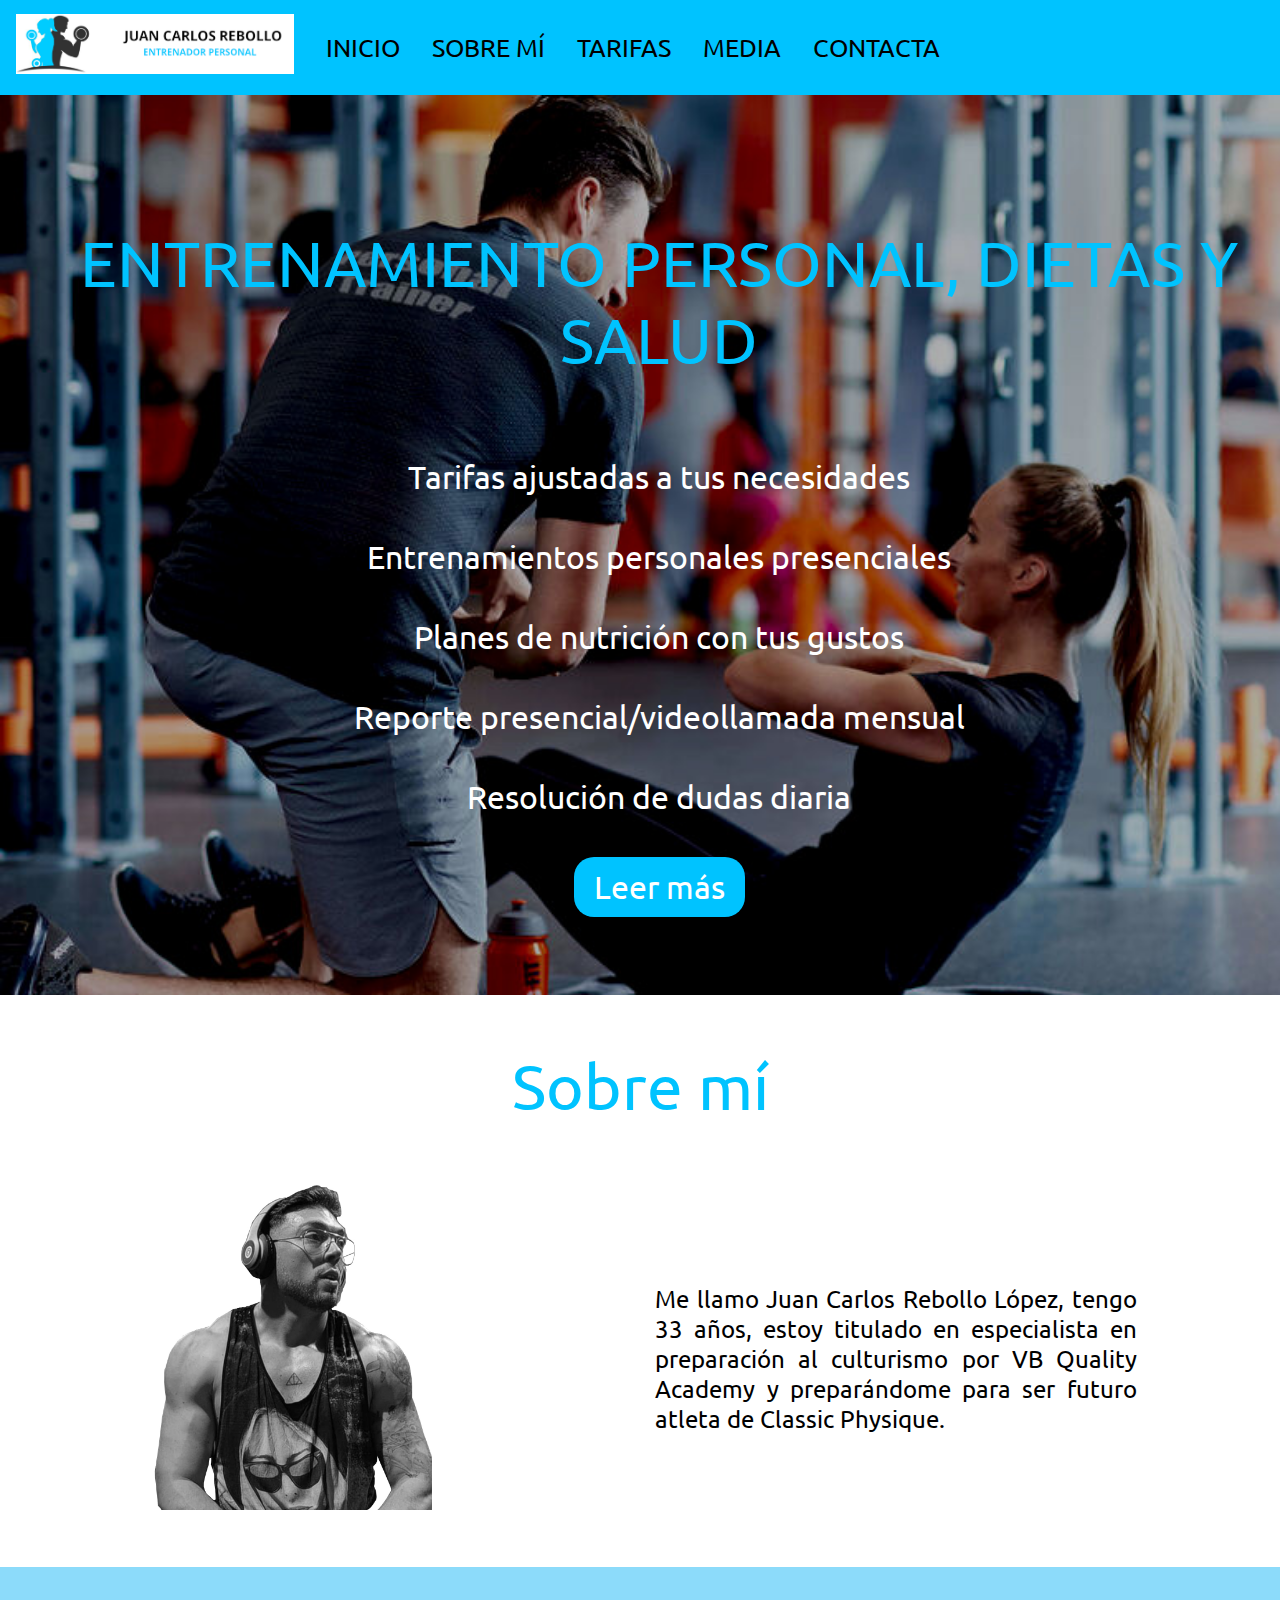
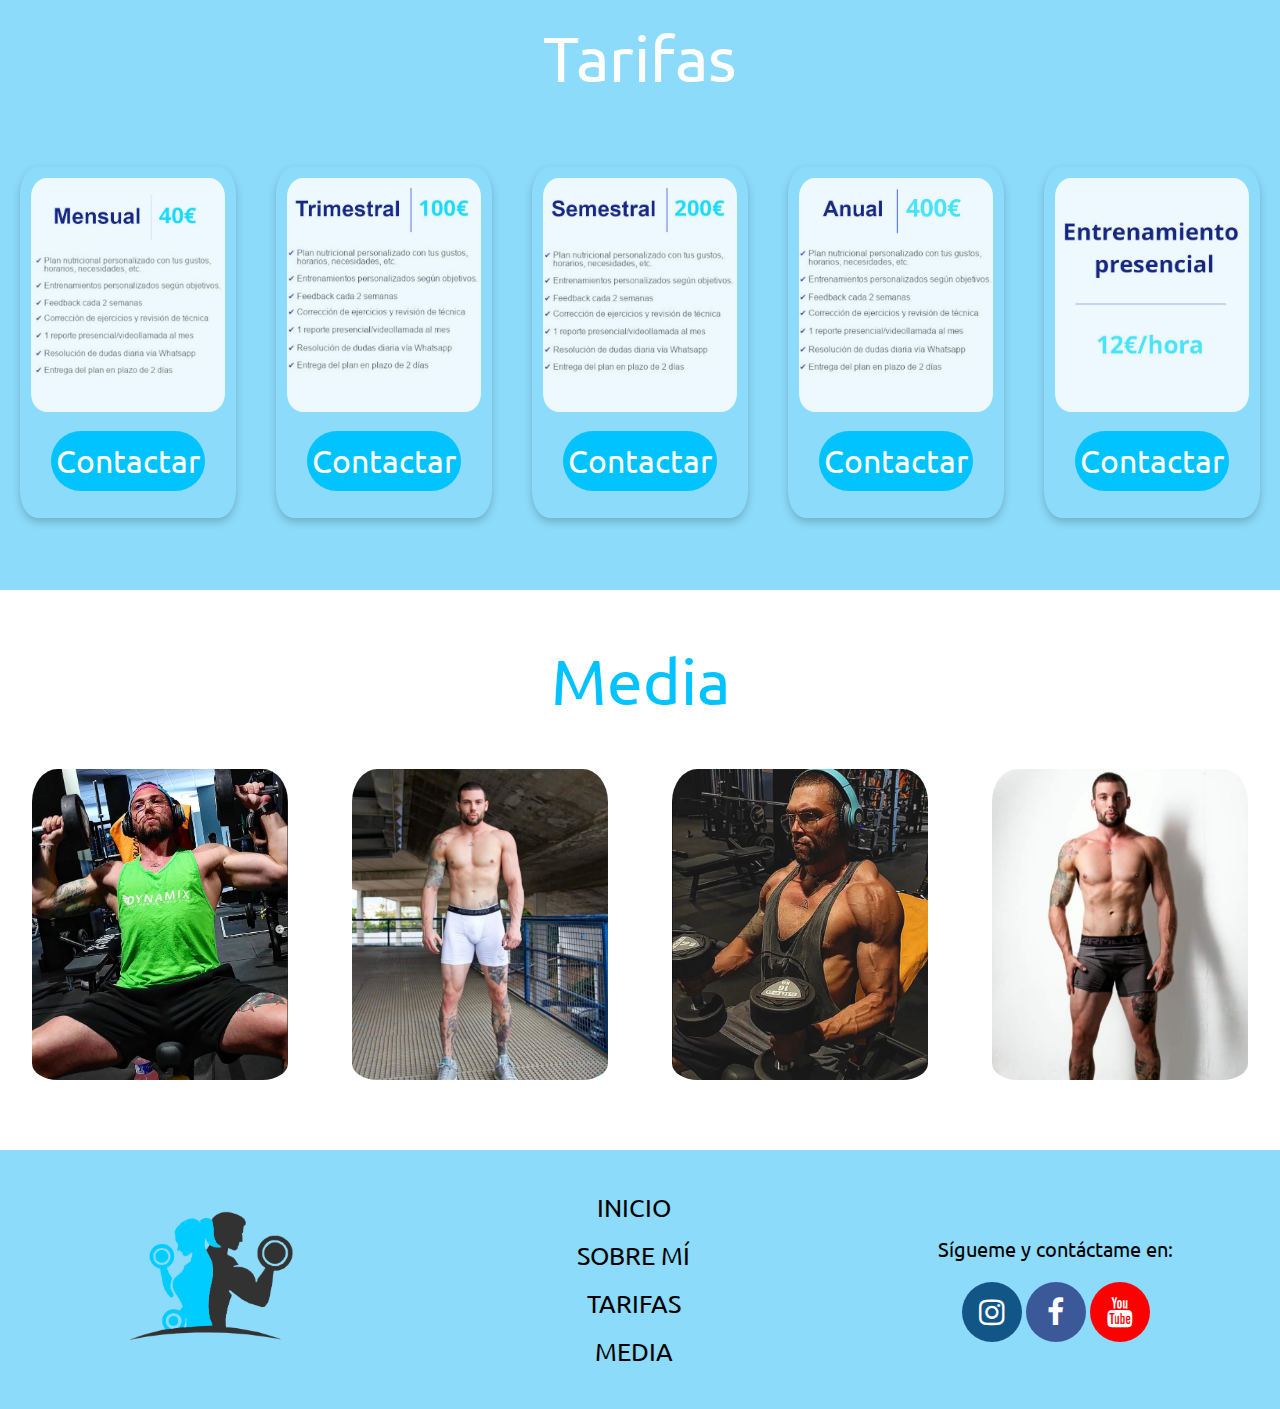
==== index.html @ 6330a81a "Add files via upload" ====
<!DOCTYPE html>
<html lang="es">
<head>
    <meta charset="UTF-8">
    <meta http-equiv="X-UA-Compatible" content="IE=edge">
    <meta name="viewport" content="width=device-width, initial-scale=1.0">
    <title>Entrenador Personal y Dietista - Presencial y Online</title>
    <link rel="stylesheet" href="./css/index.css">
    <link rel="shortcut icon" href="./images/favicon.png" type="image/x-icon">
    <!-- Add icon library -->
    <link rel="stylesheet" href="https://cdnjs.cloudflare.com/ajax/libs/font-awesome/4.7.0/css/font-awesome.min.css">
    <script src="./js/funciones.js"></script>
</head>
<body>
    <div id="wrapper">
        <nav>
            <div class="topnav" id="myTopnav">
                <a href="#"><img id="favicon" src="./images/banner.png" alt=""></a>
                <a href="#">INICIO</a>
                <a href="#about_me">SOBRE MÍ</a>
                <a href="#temporadas">TARIFAS</a>
                <a href="#galeria">MEDIA</a>
                <a href="#redes">CONTACTA</a>

                <!-- El último botón es especial, se desactiva su href
                para que no mande a ningún sitio. A cambio, es manipulado
                por un JS que hace que se oculte cuando los demás botones estén
                a la vista y se muestre cuando los botones se oculten. Aparece
                solo cuando la pantalla sea pequeña.-->
                <a href="javascript:void(0);" class="icon" onclick="myFunction()">
                  <i class="fa fa-bars"></i>
                </a>
            </div>
        </nav>

        <section id="hero">
            <div id="titulo">
                <br>ENTRENAMIENTO PERSONAL, DIETAS Y SALUD
            </div>
            <div id="context">
                <br><br>Tarifas ajustadas a tus necesidades<br>
                <br>Entrenamientos personales presenciales<br>
                <br>Planes de nutrición con tus gustos<br>
                <br>Reporte presencial/videollamada mensual<br>
                <br>Resolución de dudas diaria<br>
                <br><a href="#temporadas" class="btn">Leer más</a>
            </div>
        </section>

        <section id="about_me">
            <div class="titulo-seccion1">
                Sobre mí
            </div>
            <div class="grid2">
                <div class="col2">
                    <img src="./images/trainer.jpg" alt="">
                </div>
                <div class="col2">
                    <p>Me llamo Juan Carlos Rebollo López, tengo 33 años, estoy titulado en especialista en preparación al culturismo por VB Quality Academy y preparándome para ser futuro atleta de Classic Physique.</p>
            </div>
        </section>

        <section id="temporadas">
            <div class="titulo-seccion2">
                Tarifas
            </div>
            
            <div class="grid5">
                <!-- PRIMERA TARIFA -->
                <div class="col5">
                    <div class="card">
                        <img src="./images/mensual.jpg" alt="Tarifa mensual">
                        <p><a class="boton" href="https://www.instagram.com/juancar.r.l/" target="_blank">Contactar</a></p>
                    </div>
                </div>

                <!-- SEGUNDA TARIFA -->
                <div class="col5">
                    <div class="card">
                        <img src="./images/trimestral.jpg" alt="Tarifa trimestral">
                        <p><a class="boton" href="https://www.instagram.com/juancar.r.l/" target="_blank">Contactar</a></p>
                    </div>
                </div>

                <!-- TERCERA TARIFA -->
                <div class="col5">
                    <div class="card">
                        <img src="./images/semestral.jpg" alt="Tarifa semestral">
                        <p><a class="boton" href="https://www.instagram.com/juancar.r.l/" target="_blank">Contactar</a></p>
                    </div>
                </div>

                <!-- CUARTA TARIFA -->
                <div class="col5">
                    <div class="card">
                        <img src="./images/anual.jpg" alt="Tarifa anual">
                        <p><a class="boton" href="https://www.instagram.com/juancar.r.l/" target="_blank">Contactar</a></p>
                    </div>
                </div>
                <!-- QUINTA TARIFA -->
                <div class="col5">
                    <div class="card" id="entrenamiento">
                        <img src="./images/entrenamiento.jpg" alt="Entrenamiento presencial">
                        <p><a class="boton" href="https://www.instagram.com/juancar.r.l/" target="_blank">Contactar</a></p>
                    </div>
                </div>
            </div>
        </section>

        <section id="galeria">
            <div class="titulo-seccion1">
                Media
            </div>
            <div class="grid22">
                <div class="col22">
                    <img src="./images/example2.png" alt="">
                </div>
                <div class="col22">
                    <img src="./images/example5.jpg" alt="">
                </div>
                <div class="col22">
                    <img src="./images/example4.png" alt="">
                </div>
                <div class="col22">
                    <img src="./images/example6.jpg" alt="">
                </div>
            </div>
        </section>

        <footer id="redes">
            <div class="grid3">
                <div class="col3">
                    <a href="#"><img src="./images/favicon.png" alt="Ken Kaneki"></a>
                </div>
                <div class="col3" id="indice">
                    <p><a class="enlace" href="#">INICIO</a></p>
                    <p><a class="enlace" href="#about_me">SOBRE MÍ</a></p>
                    <p><a class="enlace" href="#temporadas">TARIFAS</a></p>
                    <p><a class="enlace" href="#galeria">MEDIA</a></p>
                </div>
                <div class="col3" id="alone">
                    <p id="follow">Sígueme y contáctame en:</p>
                    <a href="https://www.instagram.com/juancar.r.l/" class="fa fa-instagram" target="_blank"></a>
                    <a href="https://es-es.facebook.com/juacarlos.rebollolopez" class="fa fa-facebook" target="_blank"></a>
                    <a href="https://www.youtube.com/@juancar.r.l249/featured" class="fa fa-youtube" target="_blank"></a>
                </div>
            </div>
        </footer>
    </div>
</body>
</html>
---- css/index.css ----
/**************************** ESTILO GENERAL ****************************/

@font-face {
    font-family: titulos;
    src: url(../fonts/Ubuntu/Ubuntu-Regular.ttf);
}

@font-face {
    font-family: textos;
    src: url(../fonts/Merriweather/Merriweather-Regular.ttf);
}

* {font-family: titulos;}

* {box-sizing: border-box;}

html {scroll-behavior: smooth;}

body {margin: 0; padding: 0;
      font-family: textos;
      background-color: black;
}

section{padding: 4% 0;}

.titulo-seccion1 {font-family: titulos;
                 font-size: 4rem;
                 color: rgb(0, 195, 255);
                 text-align: center;
                 padding-bottom: 4%;
}

.titulo-seccion2 {font-family: titulos;
  font-size: 4rem;
  color: white;
  text-align: center;
  padding-bottom: 4%;
}

/****************************** ESTILO DE NAV ******************************/

nav {position: sticky;
     top: 0;
     z-index: 999;
}

.topnav {background-color: rgb(0, 195, 255);
         overflow: hidden;
         align-items: center;
         display: flex;
}

.topnav a {float: left;
           display: block;
           text-decoration: none;
           color: black;
           text-align: center;
           padding: 14px 16px;
           font-family: titulos;
           font-size: 25px;
}

.topnav a:hover {color: white;
                text-decoration: underline;
}

.topnav .icon {
  display: none;
  padding: 0px;
}

#favicon {height: 60px;}

#trainer {color: rgb(0, 195, 255);}

@media screen and (max-width: 1050px) {
  .topnav a:not(:first-child) {display: none;}
  .topnav a.icon {
    float: right;
    display: block;
  }
}

@media screen and (max-width: 1050px) {
  .topnav.responsive {position: relative;}
  .topnav.responsive a.icon {
    position: absolute;
    right: 0;
    top: 0;
  }
  .topnav.responsive a {
    float: none;
    display: block;
    text-align: left;
  }
}

/****************************** HERO SECTION ******************************/

#hero {background-image: url(../images/hero.jpg);
       height: 100vh;
       background-repeat: no-repeat;
       background-size: cover;
       padding-left: 3%;
}

#titulo {font-family: titulos;
         font-size: 4rem;
         color: rgb(0, 195, 255);
         text-align: center;
}

#context {font-family: titulos;
          font-size: 2rem;
          color: rgb(255, 255, 255);
          text-align: center;
}

.btn {
  display: inline-block;
  padding: 10px 20px;
  background-color: rgb(0, 195, 255);
  color: white;
  text-decoration: none;
  border-radius: 20px;
  
}

.btn:hover {
  background-color: white;
  color: rgb(0, 195, 255);
  transition: 0.3s;
}

/****************************** SYNOPSIS ******************************/

#about_me {background-color: white;}

.grid2 {display: grid;
        grid-template-columns: 50% 50%;
        padding-left: 10%;
        padding-right: 10%;
}

.col2 {padding-left: 3%;
       padding-right: 3%;
       color: black;
       text-align: justify;
       font-size: 1.5rem;
}

.col2 img {width: 60%;}

.col2 p {position: relative;
        top: 25%;
}

/****************************** GRID TARIFAS ******************************/

#temporadas {background-color: rgb(140, 219, 250);}

.grid5 {display: grid;
  grid-template-columns: 20% 20% 20% 20% 20%;
}

.col5 {padding: 8%;}

.card {
  /* Añadir sombras para crear el "efecto card" */
  box-shadow: 0 4px 8px 0 rgba(0,0,0,0.2);
  transition: 0.3s;
  padding: 5%;
  border-radius: 8%;
}

/* Con el ratón encima, añade una sombra más amplia */
.card:hover {
  box-shadow: 0 8px 16px 0 rgba(0,0,0,0.2);
}

.card img {width: 100%;
         opacity:0.85;
         transition: 0.5s;
         border-radius: 8%;
}

.card img:hover {opacity: 1;}

.boton {text-decoration: none;
      font-size: 2rem;
      color: white;
      background-color: rgb(0, 195, 255);
      border-radius: 30px;
      transition: 0.3s;
      display: flex;
      justify-content: center;
      align-items: center;
      padding-top: 10px;
      padding-bottom: 10px;
      margin-left: 10%;
      margin-right: 10%;
}

.boton:hover {color: rgb(0, 195, 255);
              background-color: white;
              font-weight: bold;
}

/**************************** GALERÍA ****************************/

#galeria {background-color: white;}

.grid22 {display: grid;
         grid-template-columns: 25% 25% 25% 25%;
         text-align: center;
}

.col22 img {width: 80%;
            padding-bottom: 5%;
            border-radius: 10%;
}

/**************************** GRID FOOTER ****************************/

footer {background-color: rgb(140, 219, 250);}

.grid3 {display: grid;
    grid-template-columns: 33% 33% 33%;
    align-items: center;
    text-align: center;
}

.col3 {padding: 6%;}

.col3 img {width: 50%;/* Para que no se salga de su cuadro */
           display: block; /* La convierte en bloque */
           margin: auto;
}

#indice {text-align: center;}

/* Style all font awesome icons */
.fa {box-sizing: content-box;
     padding: 15px;
     font-size: 30px !important;
     width: 30px;
     height: 30px;
     text-align: center;
     text-decoration: none;
     border-radius: 50%;
}

/* Add a hover effect if you want */
.fa:hover {
 opacity: 0.7;
}

/* Set a specific color for each brand */

/* Facebook */
.fa-facebook {
 background: #3B5998;
 color: white;
}

/* Twitter */
.fa-youtube {
 background: red;
 color: white;
}

/* Instagram */
.fa-instagram {
 background: #125688;
 color: white;
}

.enlace {text-decoration: none;
         font-size: 25px;
         color: black;
         border-radius: 10%;
         padding: 1%;
}

.enlace:hover {color: white;
               text-decoration: underline;
}

#follow {font-size: 20px;}

/**************************** MEDIA QUERIES ****************************/

@media only screen and (width<=1050px){
    #hero {background-image: url(../images/hero2.jpg);}
    .topnav {display: block;}
    #titulo {font-size: 3rem;}
    .grid2 {grid-template-columns: 100%;}
    .col2 p {padding-bottom: 20%;}
    .grid2 img {width: 100%;}
    .grid5 {grid-template-columns: 50% 50%;}
    .grid22 {grid-template-columns: 50% 50%;}
    .grid3 {grid-template-columns: 50% 50%;}
}

@media only screen and (width<=600px){
    #titulo {font-size: 2rem;}
    #context {font-size: 1.5rem;}
    .grid5 {grid-template-columns: 100%;}
    .grid22 {grid-template-columns: 100%;}
    .grid3 {grid-template-columns: 100%;}
}
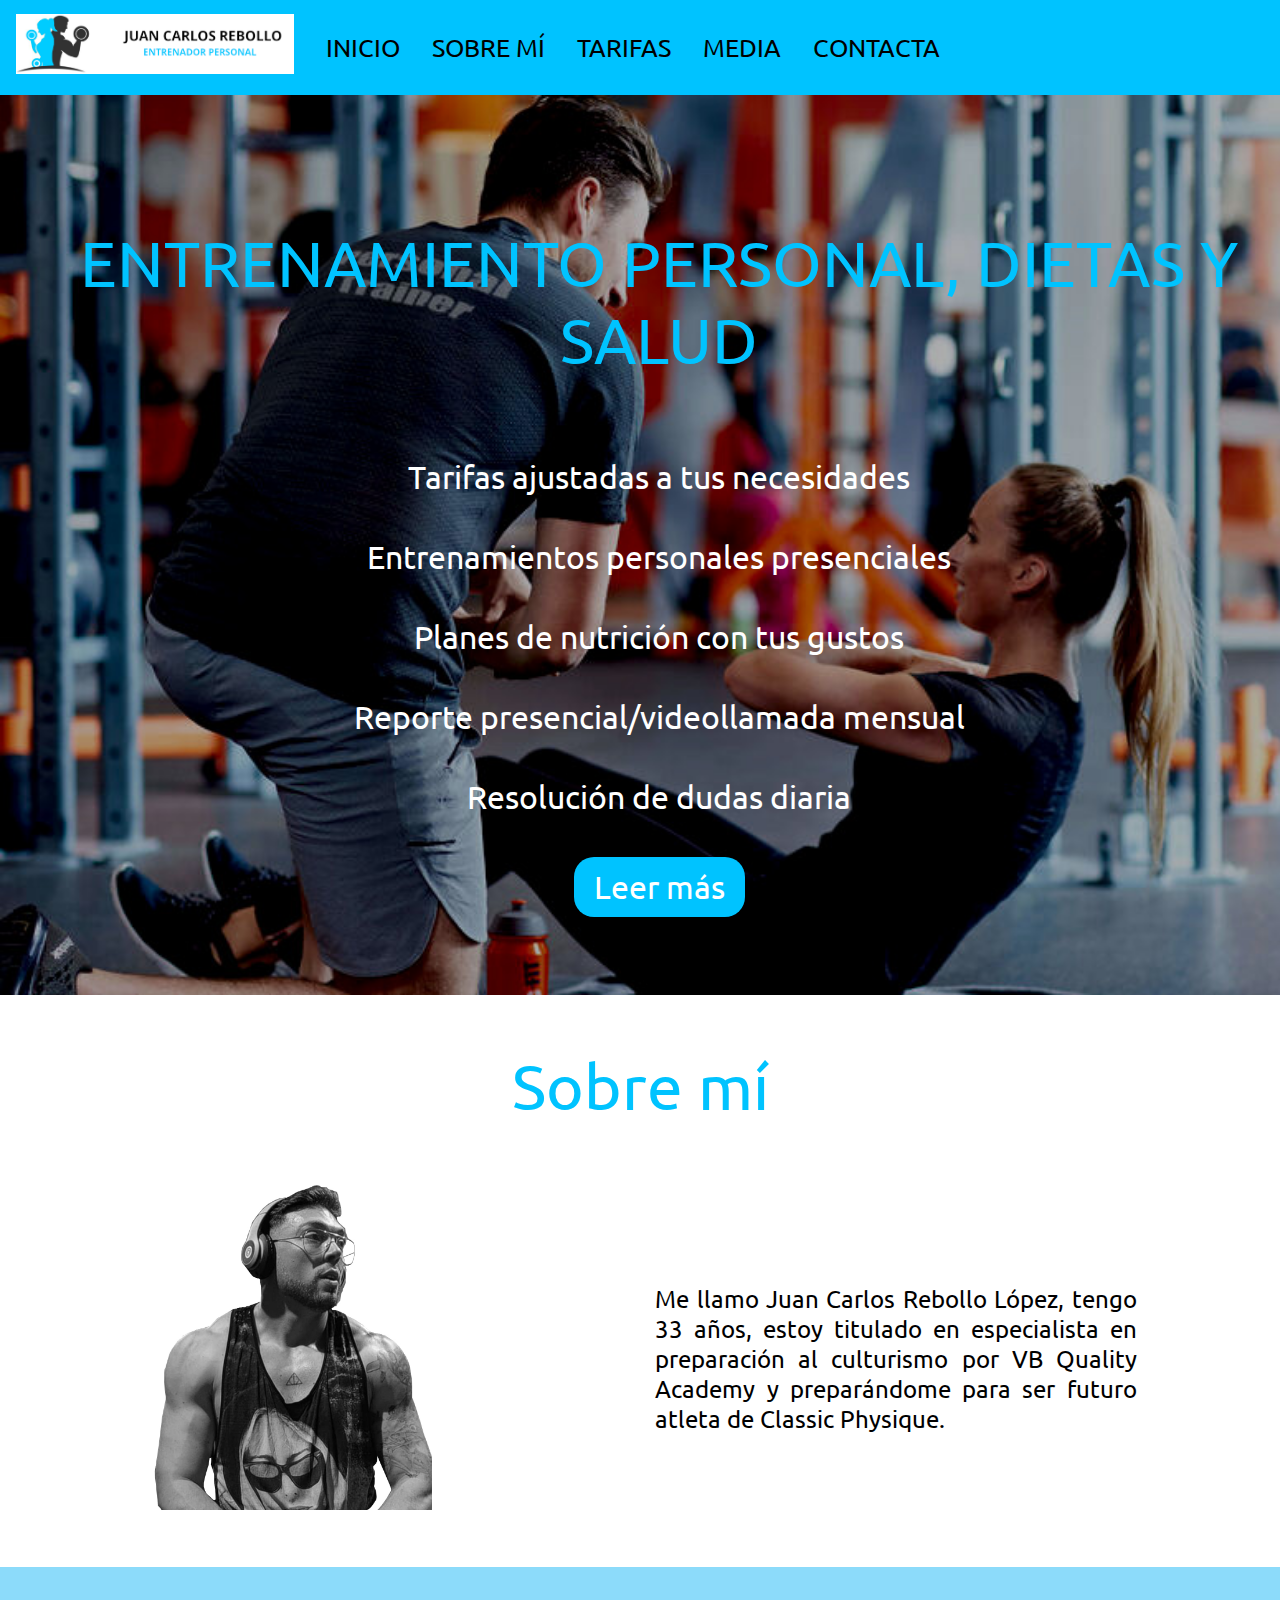
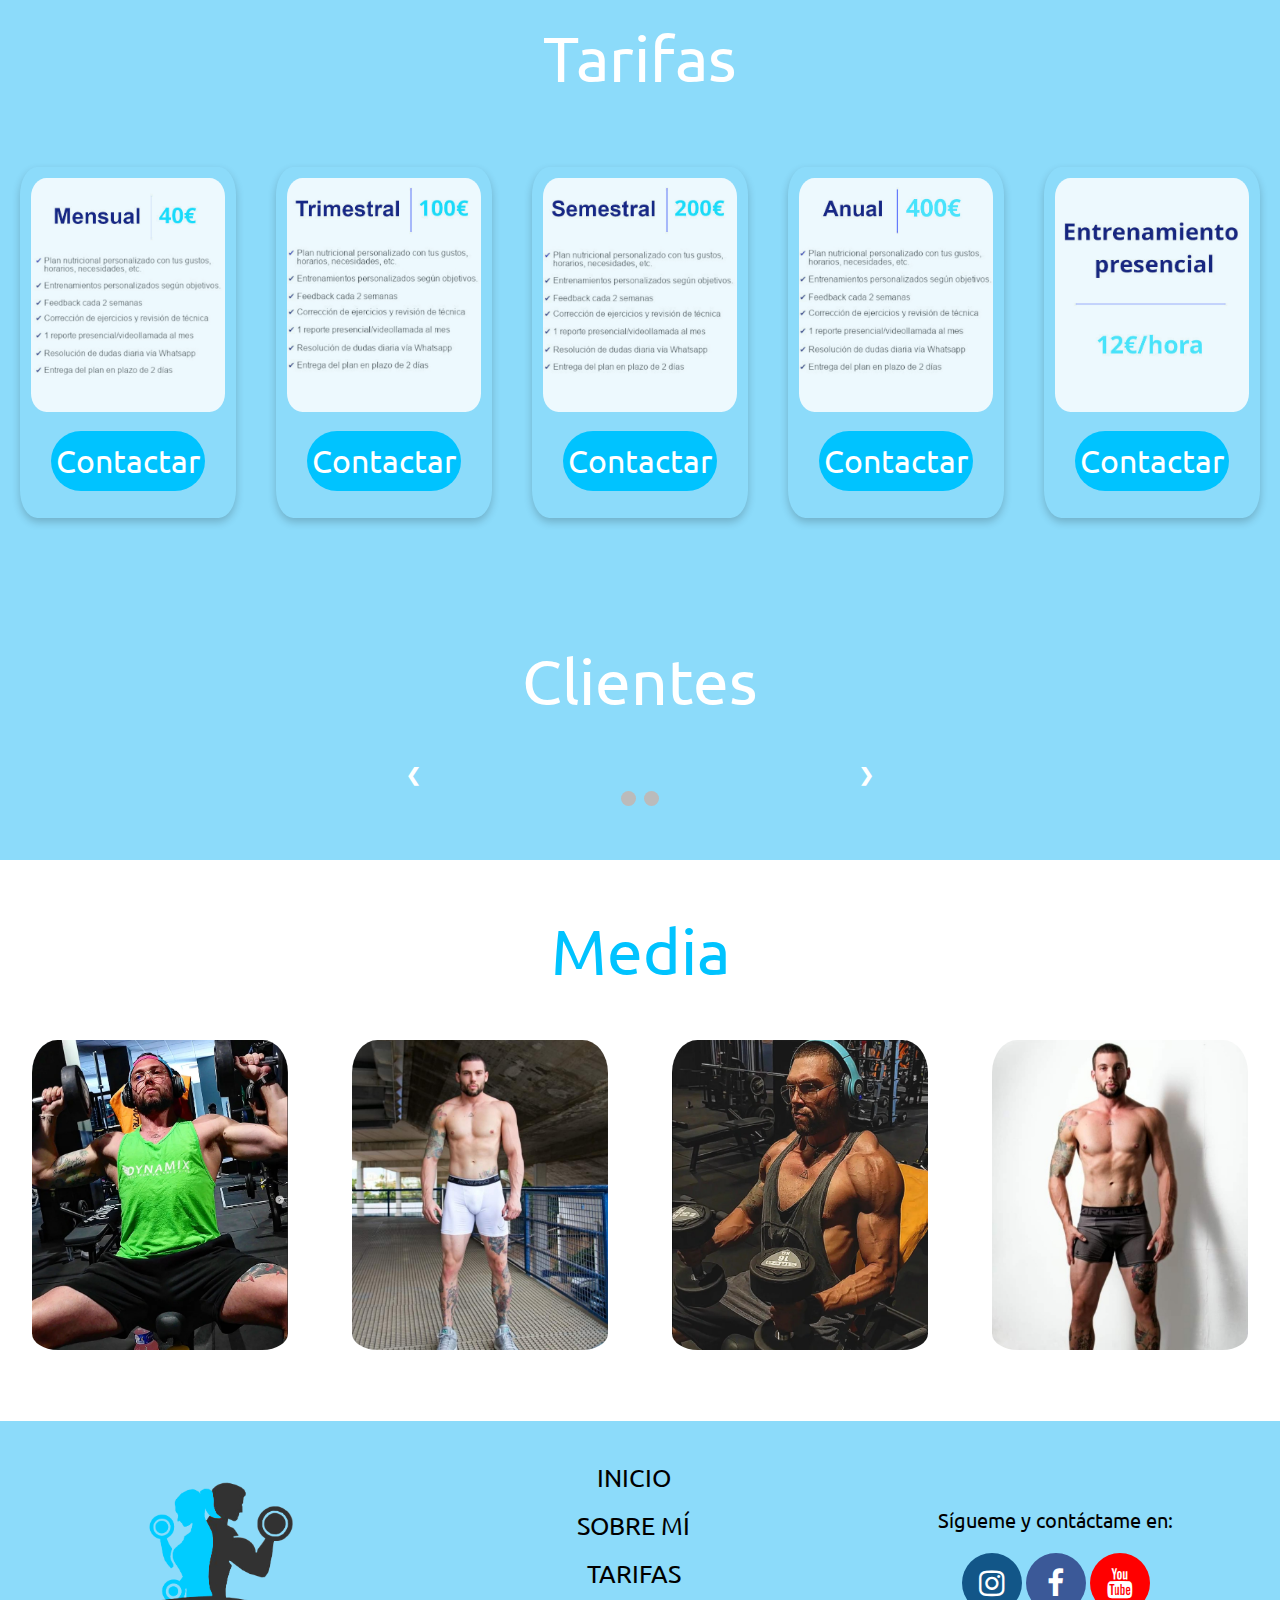
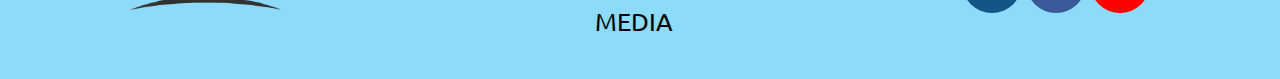
==== commit 55ce1ecf: "Add files via upload" ====
--- a/index.html
+++ b/index.html
@@ -107,6 +107,37 @@
             </div>
         </section>
 
+        <section id="clientes">
+            <div class="titulo-seccion2">
+                Clientes
+            </div>
+            <!-- Slideshow container -->
+            <div class="slideshow-container">
+
+                <!-- Full-width images with number and caption text -->
+                <div class="mySlides fade">
+                    <img src="./images/example2.png" style="width:100%">
+                    <div class="text">Cliente1 (Antes)</div>
+                </div>
+            
+                <div class="mySlides fade">
+                    <img src="./images/example5.jpg" style="width:100%">
+                    <div class="text">Cliente1 (Después)</div>
+                </div>
+            
+                <!-- Next and previous buttons -->
+                <a class="prev" onclick="plusSlides(-1)">&#10094;</a>
+                <a class="next" onclick="plusSlides(1)">&#10095;</a>
+            </div>
+            <br>
+    
+            <!-- The dots/circles -->
+            <div style="text-align:center">
+                <span class="dot" onclick="currentSlide(1)"></span>
+                <span class="dot" onclick="currentSlide(2)"></span>
+            </div>
+        </section>
+
         <section id="galeria">
             <div class="titulo-seccion1">
                 Media
--- a/css/index.css
+++ b/css/index.css
@@ -206,6 +206,91 @@
               font-weight: bold;
 }
 
+/**************************** SLIDESHOW ****************************/
+
+.grid222 {display: grid;
+  grid-template-columns:50% 50%;
+}
+
+#clientes {background-color: rgb(140, 219, 250);}
+
+/* Slideshow container */
+.slideshow-container {
+  max-width: 500px;
+  position: relative;
+  margin: auto;
+}
+
+/* Hide the images by default */
+.mySlides {
+  display: none;
+}
+
+/* Next & previous buttons */
+.prev, .next {
+  cursor: pointer;
+  position: absolute;
+  top: 50%;
+  width: auto;
+  margin-top: -22px;
+  padding: 16px;
+  color: white;
+  font-weight: bold;
+  font-size: 18px;
+  transition: 0.6s ease;
+  border-radius: 0 3px 3px 0;
+  user-select: none;
+}
+
+/* Position the "next button" to the right */
+.next {
+  right: 0;
+  border-radius: 3px 0 0 3px;
+}
+
+/* On hover, add a black background color with a little bit see-through */
+.prev:hover, .next:hover {
+  background-color: rgba(0,0,0,0.8);
+}
+
+/* Caption text */
+.text {
+  color: #f2f2f2;
+  font-size: 15px;
+  padding: 8px 12px;
+  position: absolute;
+  bottom: 8px;
+  width: 100%;
+  text-align: center;
+}
+
+/* The dots/bullets/indicators */
+.dot {
+  cursor: pointer;
+  height: 15px;
+  width: 15px;
+  margin: 0 2px;
+  background-color: #bbb;
+  border-radius: 50%;
+  display: inline-block;
+  transition: background-color 0.6s ease;
+}
+
+.active, .dot:hover {
+  background-color: #717171;
+}
+
+/* Fading animation */
+.fade {
+  animation-name: fade;
+  animation-duration: 1.5s;
+}
+
+@keyframes fade {
+  from {opacity: .4}
+  to {opacity: 1}
+}
+
 /**************************** GALERÍA ****************************/
 
 #galeria {background-color: white;}
@@ -295,7 +380,7 @@
     .topnav {display: block;}
     #titulo {font-size: 3rem;}
     .grid2 {grid-template-columns: 100%;}
-    .col2 p {padding-bottom: 20%;}
+    .col2 p {padding-bottom: 40%;}
     .grid2 img {width: 100%;}
     .grid5 {grid-template-columns: 50% 50%;}
     .grid22 {grid-template-columns: 50% 50%;}
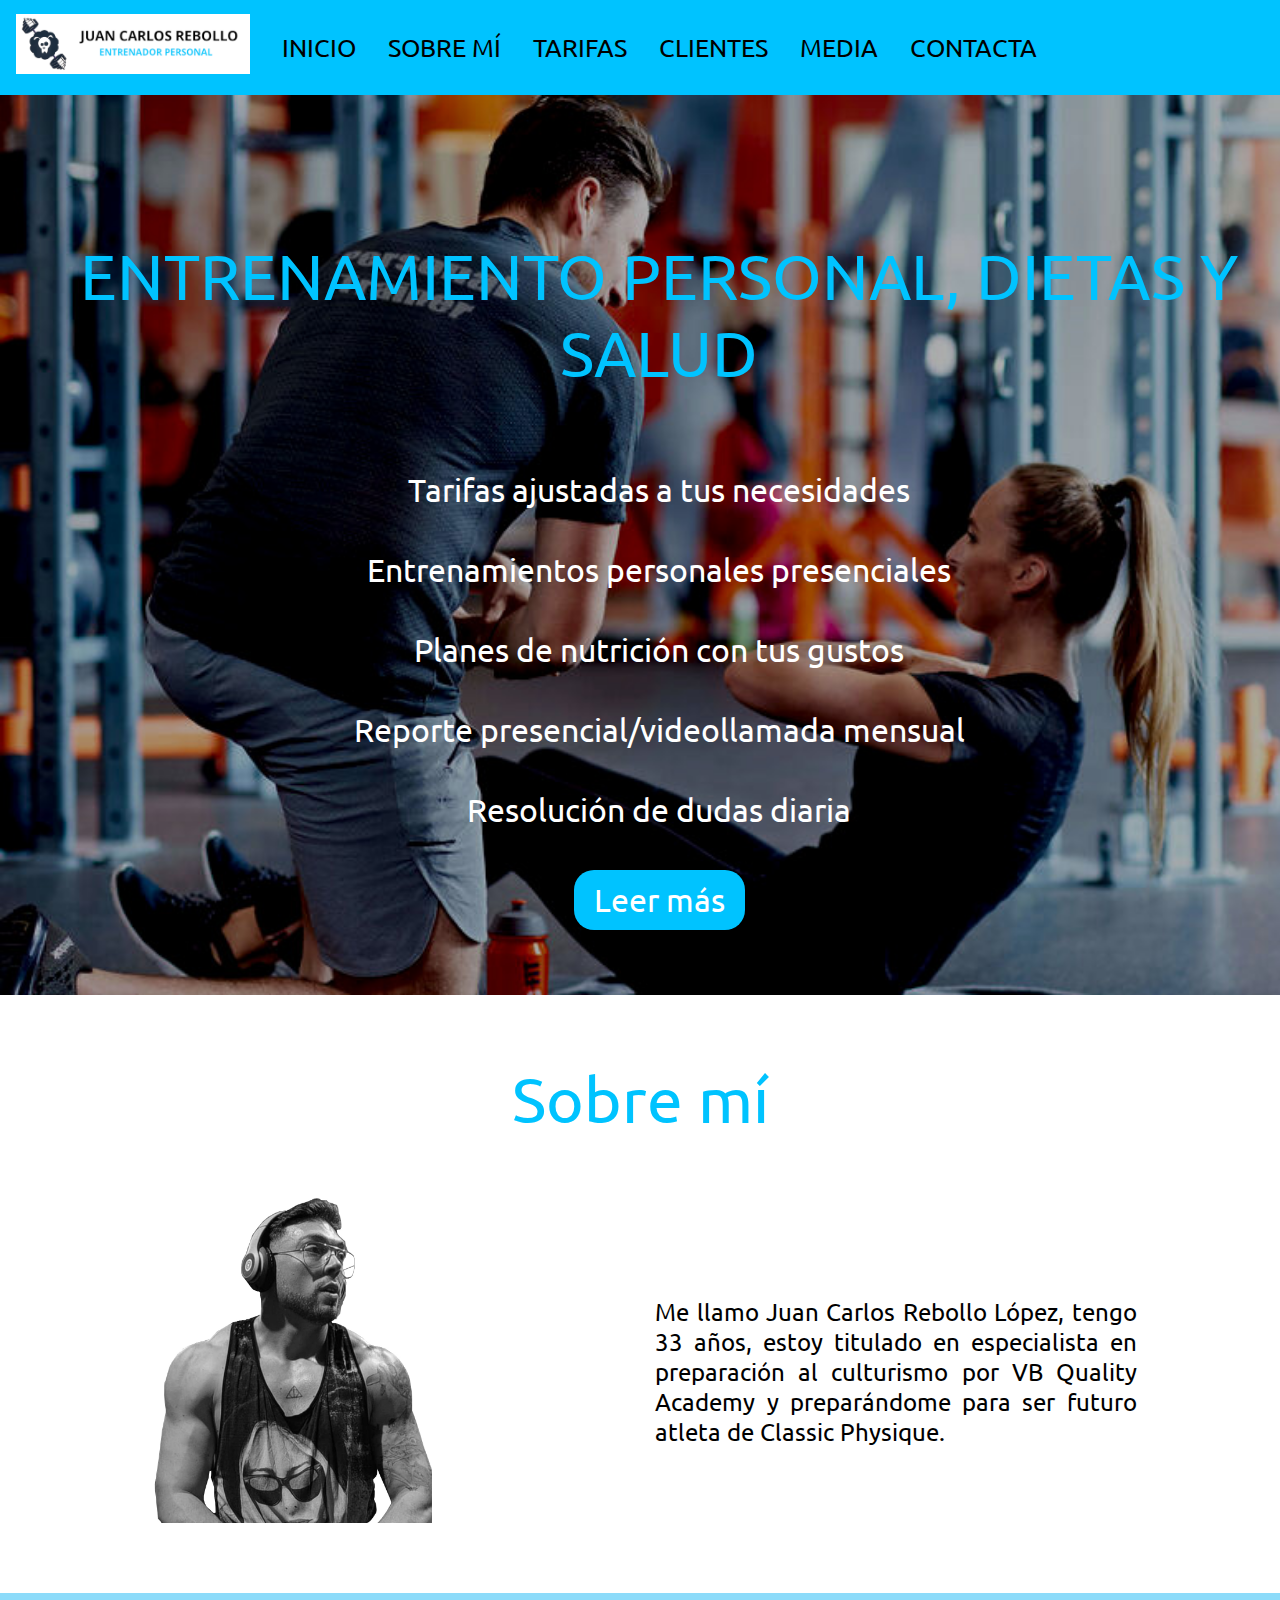
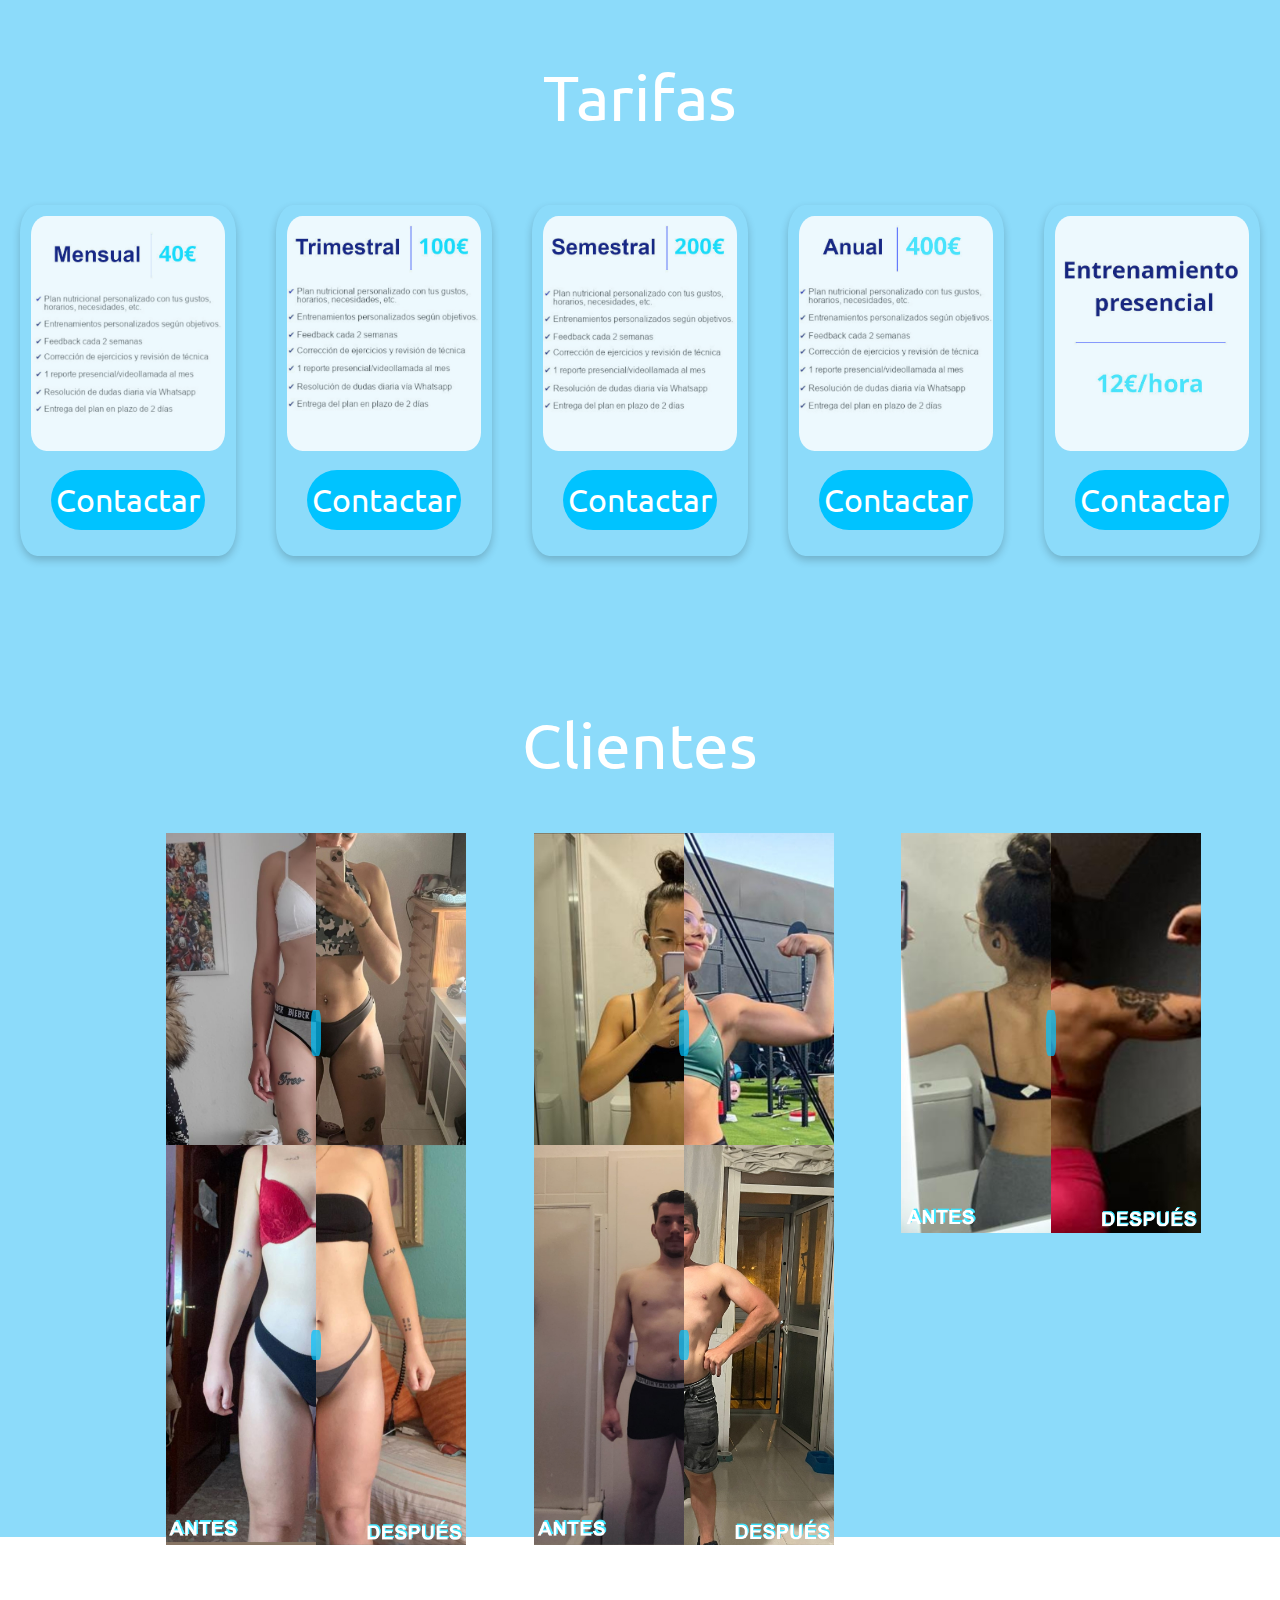
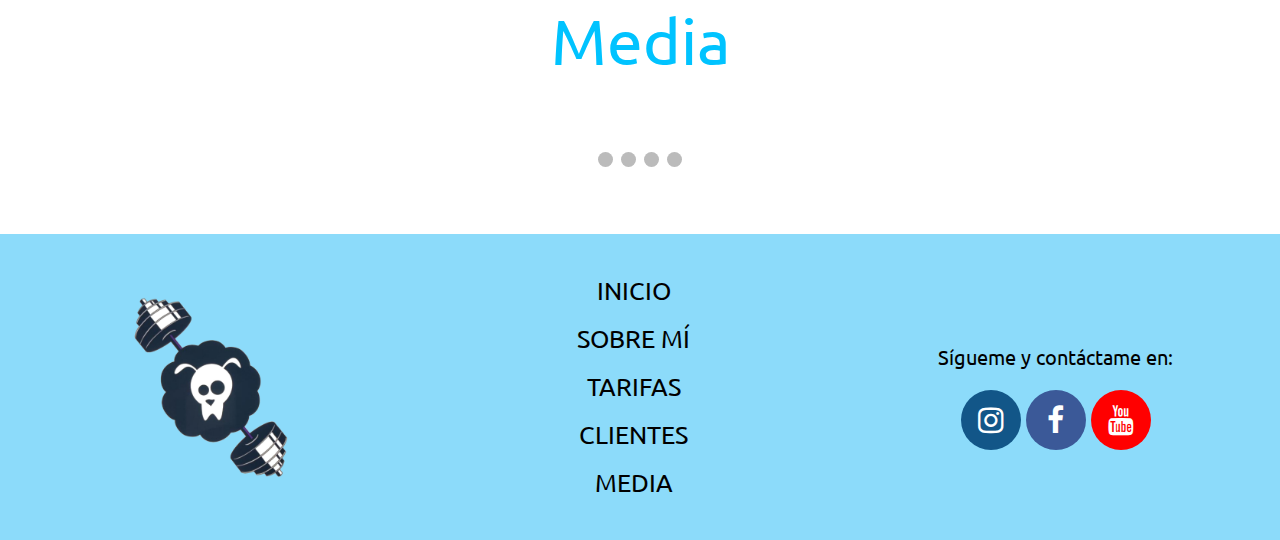
==== commit 75695160: "Add files via upload" ====
--- a/index.html
+++ b/index.html
@@ -13,13 +13,15 @@
 </head>
 <body>
     <div id="wrapper">
+        <!-- #################### BARRA DE NAVEGACIÓN #################### -->
         <nav>
             <div class="topnav" id="myTopnav">
-                <a href="#"><img id="favicon" src="./images/banner.png" alt=""></a>
+                <a href="#"><img id="banner" src="./images/banner.jpg" alt=""></a>
                 <a href="#">INICIO</a>
                 <a href="#about_me">SOBRE MÍ</a>
-                <a href="#temporadas">TARIFAS</a>
-                <a href="#galeria">MEDIA</a>
+                <a href="#tarifas">TARIFAS</a>
+                <a href="#clientes">CLIENTES</a>
+                <a href="#media">MEDIA</a>
                 <a href="#redes">CONTACTA</a>
 
                 <!-- El último botón es especial, se desactiva su href
@@ -33,6 +35,7 @@
             </div>
         </nav>
 
+        <!-- #################### HERO SECTION #################### -->
         <section id="hero">
             <div id="titulo">
                 <br>ENTRENAMIENTO PERSONAL, DIETAS Y SALUD
@@ -43,134 +46,183 @@
                 <br>Planes de nutrición con tus gustos<br>
                 <br>Reporte presencial/videollamada mensual<br>
                 <br>Resolución de dudas diaria<br>
-                <br><a href="#temporadas" class="btn">Leer más</a>
-            </div>
-        </section>
-
+                <br><a href="#tarifas" class="btn">Leer más</a>
+            </div>
+        </section>
+
+        <!-- #################### ABOUT ME #################### -->
         <section id="about_me">
             <div class="titulo-seccion1">
                 Sobre mí
             </div>
-            <div class="grid2">
-                <div class="col2">
+            <div class="grid-about_me">
+                <div class="col-about_me">
                     <img src="./images/trainer.jpg" alt="">
                 </div>
-                <div class="col2">
+                <div class="col-about_me">
                     <p>Me llamo Juan Carlos Rebollo López, tengo 33 años, estoy titulado en especialista en preparación al culturismo por VB Quality Academy y preparándome para ser futuro atleta de Classic Physique.</p>
             </div>
         </section>
 
-        <section id="temporadas">
+        <!-- #################### TARIFAS #################### -->
+        <section id="tarifas">
             <div class="titulo-seccion2">
                 Tarifas
             </div>
             
-            <div class="grid5">
+            <div class="grid-tarifas">
                 <!-- PRIMERA TARIFA -->
-                <div class="col5">
+                <div class="col-tarifas">
                     <div class="card">
                         <img src="./images/mensual.jpg" alt="Tarifa mensual">
-                        <p><a class="boton" href="https://www.instagram.com/juancar.r.l/" target="_blank">Contactar</a></p>
+                        <p><a class="btn2" href="https://www.instagram.com/juancar.r.l/" target="_blank">Contactar</a></p>
                     </div>
                 </div>
 
                 <!-- SEGUNDA TARIFA -->
-                <div class="col5">
+                <div class="col-tarifas">
                     <div class="card">
                         <img src="./images/trimestral.jpg" alt="Tarifa trimestral">
-                        <p><a class="boton" href="https://www.instagram.com/juancar.r.l/" target="_blank">Contactar</a></p>
+                        <p><a class="btn2" href="https://www.instagram.com/juancar.r.l/" target="_blank">Contactar</a></p>
                     </div>
                 </div>
 
                 <!-- TERCERA TARIFA -->
-                <div class="col5">
+                <div class="col-tarifas">
                     <div class="card">
                         <img src="./images/semestral.jpg" alt="Tarifa semestral">
-                        <p><a class="boton" href="https://www.instagram.com/juancar.r.l/" target="_blank">Contactar</a></p>
+                        <p><a class="btn2" href="https://www.instagram.com/juancar.r.l/" target="_blank">Contactar</a></p>
                     </div>
                 </div>
 
                 <!-- CUARTA TARIFA -->
-                <div class="col5">
+                <div class="col-tarifas">
                     <div class="card">
                         <img src="./images/anual.jpg" alt="Tarifa anual">
-                        <p><a class="boton" href="https://www.instagram.com/juancar.r.l/" target="_blank">Contactar</a></p>
+                        <p><a class="btn2" href="https://www.instagram.com/juancar.r.l/" target="_blank">Contactar</a></p>
                     </div>
                 </div>
                 <!-- QUINTA TARIFA -->
-                <div class="col5">
+                <div class="col-tarifas">
                     <div class="card" id="entrenamiento">
                         <img src="./images/entrenamiento.jpg" alt="Entrenamiento presencial">
-                        <p><a class="boton" href="https://www.instagram.com/juancar.r.l/" target="_blank">Contactar</a></p>
-                    </div>
-                </div>
-            </div>
-        </section>
-
+                        <p><a class="btn2" href="https://www.instagram.com/juancar.r.l/" target="_blank">Contactar</a></p>
+                    </div>
+                </div>
+            </div>
+        </section>
+
+        <!-- #################### CLIENTES #################### -->
         <section id="clientes">
             <div class="titulo-seccion2">
                 Clientes
             </div>
-            <!-- Slideshow container -->
-            <div class="slideshow-container">
-
-                <!-- Full-width images with number and caption text -->
-                <div class="mySlides fade">
-                    <img src="./images/example2.png" style="width:100%">
-                    <div class="text">Cliente1 (Antes)</div>
-                </div>
-            
-                <div class="mySlides fade">
-                    <img src="./images/example5.jpg" style="width:100%">
-                    <div class="text">Cliente1 (Después)</div>
-                </div>
-            
-                <!-- Next and previous buttons -->
-                <a class="prev" onclick="plusSlides(-1)">&#10094;</a>
-                <a class="next" onclick="plusSlides(1)">&#10095;</a>
-            </div>
-            <br>
-    
-            <!-- The dots/circles -->
-            <div style="text-align:center">
-                <span class="dot" onclick="currentSlide(1)"></span>
-                <span class="dot" onclick="currentSlide(2)"></span>
-            </div>
-        </section>
-
-        <section id="galeria">
+            <div class="grid-clientes">
+                <div class="img-comp-container col-clientes espacio1 espacio2">
+                    <div class="img-comp-img">
+                    <img src="./images/cliente1.jpg" width="300" height="400">
+                    </div>
+                    <div class="img-comp-img img-comp-overlay">
+                    <img src="./images/cliente2.jpg" width="300" height="400">
+                    </div>
+                </div>
+
+                <div class="img-comp-container col-clientes espacio1 espacio2">
+                    <div class="img-comp-img">
+                    <img src="./images/cliente3.jpg" width="300" height="400">
+                    </div>
+                    <div class="img-comp-img img-comp-overlay">
+                    <img src="./images/cliente4.jpg" width="300" height="400">
+                    </div>
+                </div>
+
+                <div class="img-comp-container col-clientes espacio1 espacio2">
+                    <div class="img-comp-img">
+                    <img src="./images/cliente5.jpg" width="300" height="400">
+                    </div>
+                    <div class="img-comp-img img-comp-overlay">
+                    <img src="./images/cliente6.jpg" width="300" height="400">
+                    </div>
+                </div>
+                
+                <div class="img-comp-container col-clientes espacio2">
+                    <div class="img-comp-img">
+                    <img src="./images/cliente7.jpg" width="300" height="400">
+                    </div>
+                    <div class="img-comp-img img-comp-overlay">
+                    <img src="./images/cliente8.jpg" width="300" height="400">
+                    </div>
+                </div>
+
+                <div class="img-comp-container col-clientes espacio2">
+                    <div class="img-comp-img">
+                    <img src="./images/cliente9.jpg" width="300" height="400">
+                    </div>
+                    <div class="img-comp-img img-comp-overlay">
+                    <img src="./images/cliente10.jpg" width="300" height="400">
+                    </div>
+                </div>
+
+                <script>
+                    initComparisons();
+                </script>
+            </div>
+        </section>
+
+        <!-- #################### MEDIA #################### -->
+        <section id="media">
             <div class="titulo-seccion1">
                 Media
             </div>
-            <div class="grid22">
-                <div class="col22">
-                    <img src="./images/example2.png" alt="">
-                </div>
-                <div class="col22">
-                    <img src="./images/example5.jpg" alt="">
-                </div>
-                <div class="col22">
-                    <img src="./images/example4.png" alt="">
-                </div>
-                <div class="col22">
-                    <img src="./images/example6.jpg" alt="">
-                </div>
-            </div>
-        </section>
-
+        <!-- Slideshow container -->
+        <div class="slideshow-container">
+            <!-- Full-width images with number and caption text -->
+            <div class="mySlides fade">
+                <img src="./images/example2.png" style="width:100%">
+            </div>
+        
+            <div class="mySlides fade">
+                <img src="./images/example5.jpg" style="width:100%">
+            </div>
+            
+            <div class="mySlides fade">
+                <img src="./images/example4.png" style="width:100%">
+            </div>
+
+            <div class="mySlides fade">
+                <img src="./images/example6.jpg" style="width:100%">
+            </div>
+
+            <!-- Next and previous buttons -->
+            <a class="prev" onclick="plusSlides(-1)">&#10094;</a>
+            <a class="next" onclick="plusSlides(1)">&#10095;</a>
+        </div>
+        <br>
+
+        <!-- The dots/circles -->
+        <div style="text-align:center">
+            <span class="dot" onclick="currentSlide(1)"></span>
+            <span class="dot" onclick="currentSlide(2)"></span>
+            <span class="dot" onclick="currentSlide(3)"></span>
+            <span class="dot" onclick="currentSlide(4)"></span>
+        </div>
+        </section>
+
+        <!-- #################### FOOTER #################### -->
         <footer id="redes">
-            <div class="grid3">
-                <div class="col3">
+            <div class="grid-redes">
+                <div class="col-redes">
                     <a href="#"><img src="./images/favicon.png" alt="Ken Kaneki"></a>
                 </div>
-                <div class="col3" id="indice">
+                <div class="col-redes" id="indice">
                     <p><a class="enlace" href="#">INICIO</a></p>
                     <p><a class="enlace" href="#about_me">SOBRE MÍ</a></p>
-                    <p><a class="enlace" href="#temporadas">TARIFAS</a></p>
-                    <p><a class="enlace" href="#galeria">MEDIA</a></p>
-                </div>
-                <div class="col3" id="alone">
-                    <p id="follow">Sígueme y contáctame en:</p>
+                    <p><a class="enlace" href="#tarifas">TARIFAS</a></p>
+                    <p><a class="enlace" href="#clientes">CLIENTES</a></p>
+                    <p><a class="enlace" href="#media">MEDIA</a></p>
+                </div>
+                <div class="col-redes" id="follow">
+                    <p>Sígueme y contáctame en:</p>
                     <a href="https://www.instagram.com/juancar.r.l/" class="fa fa-instagram" target="_blank"></a>
                     <a href="https://es-es.facebook.com/juacarlos.rebollolopez" class="fa fa-facebook" target="_blank"></a>
                     <a href="https://www.youtube.com/@juancar.r.l249/featured" class="fa fa-youtube" target="_blank"></a>
--- a/css/index.css
+++ b/css/index.css
@@ -21,20 +21,22 @@
       background-color: black;
 }
 
-section{padding: 4% 0;}
-
-.titulo-seccion1 {font-family: titulos;
-                 font-size: 4rem;
-                 color: rgb(0, 195, 255);
-                 text-align: center;
-                 padding-bottom: 4%;
-}
-
-.titulo-seccion2 {font-family: titulos;
-  font-size: 4rem;
-  color: white;
-  text-align: center;
-  padding-bottom: 4%;
+section {padding: 5% 0;}
+
+.titulo-seccion1 {
+    font-family: titulos;
+    font-size: 4rem;
+    color: rgb(0, 195, 255);
+    text-align: center;
+    padding-bottom: 4%;
+}
+
+.titulo-seccion2 {
+    font-family: titulos;
+    font-size: 4rem;
+    color: white;
+    text-align: center;
+    padding-bottom: 4%;
 }
 
 /****************************** ESTILO DE NAV ******************************/
@@ -44,54 +46,57 @@
      z-index: 999;
 }
 
-.topnav {background-color: rgb(0, 195, 255);
-         overflow: hidden;
-         align-items: center;
-         display: flex;
-}
-
-.topnav a {float: left;
-           display: block;
-           text-decoration: none;
-           color: black;
-           text-align: center;
-           padding: 14px 16px;
-           font-family: titulos;
-           font-size: 25px;
-}
-
-.topnav a:hover {color: white;
-                text-decoration: underline;
+.topnav {
+    background-color: rgb(0, 195, 255);
+    overflow: hidden;
+    align-items: center;
+    display: flex;
+}
+
+.topnav a {
+    float: left;
+    display: block;
+    text-decoration: none;
+    color: black;
+    text-align: center;
+    padding: 14px 16px;
+    font-family: titulos;
+    font-size: 25px;
+}
+
+.topnav a:hover {
+    color: white;
+    text-decoration: underline;
 }
 
 .topnav .icon {
-  display: none;
-  padding: 0px;
-}
-
-#favicon {height: 60px;}
+    display: none;
+    padding: 0px;
+}
+
+#banner {height: 60px;}
 
 #trainer {color: rgb(0, 195, 255);}
 
 @media screen and (max-width: 1050px) {
   .topnav a:not(:first-child) {display: none;}
   .topnav a.icon {
-    float: right;
-    display: block;
+      float: right;
+      display: block;
   }
 }
 
 @media screen and (max-width: 1050px) {
   .topnav.responsive {position: relative;}
   .topnav.responsive a.icon {
-    position: absolute;
-    right: 0;
-    top: 0;
+      position: absolute;
+      right: 0;
+      top: 0;
   }
   .topnav.responsive a {
-    float: none;
-    display: block;
-    text-align: left;
+      float: none;
+      display: block;
+      text-align: left;
   }
 }
 
@@ -116,54 +121,56 @@
           text-align: center;
 }
 
-.btn {
-  display: inline-block;
-  padding: 10px 20px;
-  background-color: rgb(0, 195, 255);
-  color: white;
-  text-decoration: none;
-  border-radius: 20px;
-  
+.btn {display: inline-block;
+      padding: 10px 20px;
+      background-color: rgb(0, 195, 255);
+      color: white;
+      text-decoration: none;
+      border-radius: 20px;
 }
 
 .btn:hover {
-  background-color: white;
-  color: rgb(0, 195, 255);
-  transition: 0.3s;
+    background-color: white;
+    color: rgb(0, 195, 255);
+    transition: 0.3s;
 }
 
 /****************************** SYNOPSIS ******************************/
 
 #about_me {background-color: white;}
 
-.grid2 {display: grid;
-        grid-template-columns: 50% 50%;
-        padding-left: 10%;
-        padding-right: 10%;
-}
-
-.col2 {padding-left: 3%;
-       padding-right: 3%;
-       color: black;
-       text-align: justify;
-       font-size: 1.5rem;
-}
-
-.col2 img {width: 60%;}
-
-.col2 p {position: relative;
-        top: 25%;
+.grid-about_me {
+    display: grid;
+    grid-template-columns: 50% 50%;
+    padding-left: 10%;
+    padding-right: 10%;
+}
+
+.col-about_me {
+    padding-left: 3%;
+    padding-right: 3%;
+    color: black;
+    text-align: justify;
+    font-size: 1.5rem;
+}
+
+.col-about_me img {width: 60%;}
+
+.col-about_me p {
+    position: relative;
+    top: 25%;
 }
 
 /****************************** GRID TARIFAS ******************************/
 
-#temporadas {background-color: rgb(140, 219, 250);}
-
-.grid5 {display: grid;
-  grid-template-columns: 20% 20% 20% 20% 20%;
-}
-
-.col5 {padding: 8%;}
+#tarifas {background-color: rgb(140, 219, 250);}
+
+.grid-tarifas {
+    display: grid;
+    grid-template-columns: 20% 20% 20% 20% 20%;
+}
+
+.col-tarifas {padding: 8%;}
 
 .card {
   /* Añadir sombras para crear el "efecto card" */
@@ -174,72 +181,123 @@
 }
 
 /* Con el ratón encima, añade una sombra más amplia */
-.card:hover {
-  box-shadow: 0 8px 16px 0 rgba(0,0,0,0.2);
-}
-
-.card img {width: 100%;
-         opacity:0.85;
-         transition: 0.5s;
-         border-radius: 8%;
+.card:hover {box-shadow: 0 8px 16px 0 rgba(0,0,0,0.2);}
+
+.card img {
+    width: 100%;
+    opacity:0.85;
+    transition: 0.5s;
+    border-radius: 8%;
 }
 
 .card img:hover {opacity: 1;}
 
-.boton {text-decoration: none;
-      font-size: 2rem;
-      color: white;
-      background-color: rgb(0, 195, 255);
-      border-radius: 30px;
-      transition: 0.3s;
-      display: flex;
-      justify-content: center;
-      align-items: center;
-      padding-top: 10px;
-      padding-bottom: 10px;
-      margin-left: 10%;
-      margin-right: 10%;
-}
-
-.boton:hover {color: rgb(0, 195, 255);
-              background-color: white;
-              font-weight: bold;
+.btn2 {text-decoration: none;
+       font-size: 2rem;
+       color: white;
+       background-color: rgb(0, 195, 255);
+       border-radius: 30px;
+       transition: 0.3s;
+       display: flex;
+       justify-content: center;
+       align-items: center;
+       padding-top: 10px;
+       padding-bottom: 10px;
+       margin-left: 10%;
+       margin-right: 10%;
+}
+
+.btn2:hover {
+    color: rgb(0, 195, 255);
+    background-color: white;
+}
+
+/**************************** CLIENTES ****************************/
+
+#clientes {background-color: rgb(140, 219, 250);}
+
+.grid-clientes {
+    display: grid;
+    grid-template-columns: 33% 33% 33%;
+    padding-bottom: 10%;
+    padding-left: 13%;
+}
+
+.img-comp-container {
+    position: relative;
+    height: 200px; /*should be the same height as the images*/
+}
+
+.espacio1 {padding-bottom: 85%;}
+
+.img-comp-img {
+    position: absolute;
+    width: auto;
+    height: auto;
+    overflow: hidden;
+}
+  
+.img-comp-img img {
+    display: block;
+    vertical-align: middle;
+}
+  
+  .img-comp-slider {
+    position: absolute;
+    z-index: 9;
+    cursor: ew-resize;
+    /*set the appearance of the slider:*/
+    width: 20px;
+    height: 20px;
+    background-color: rgb(0, 195, 255);
+    opacity: 0.7;
+    width: 10px;
+    height: 15%;
+    border-radius: 25%;
+  }
+
+/**************************** GALERÍA ****************************/
+
+#media {background-color: white;}
+
+.grid-media {
+    display: grid;
+    grid-template-columns: 25% 25% 25% 25%;
+    text-align: center;
+}
+
+.col-media img {
+    width: 80%;
+    padding-bottom: 5%;
+    border-radius: 10%;
 }
 
 /**************************** SLIDESHOW ****************************/
-
-.grid222 {display: grid;
-  grid-template-columns:50% 50%;
-}
-
-#clientes {background-color: rgb(140, 219, 250);}
 
 /* Slideshow container */
 .slideshow-container {
-  max-width: 500px;
-  position: relative;
-  margin: auto;
+    max-width: 500px;
+    position: relative;
+    margin: auto;
 }
 
 /* Hide the images by default */
-.mySlides {
-  display: none;
-}
+.mySlides {display: none;}
 
 /* Next & previous buttons */
 .prev, .next {
-  cursor: pointer;
-  position: absolute;
-  top: 50%;
-  width: auto;
-  margin-top: -22px;
-  padding: 16px;
-  color: white;
-  font-weight: bold;
-  font-size: 18px;
-  transition: 0.6s ease;
-  border-radius: 0 3px 3px 0;
-  user-select: none;
+    cursor: pointer;
+    position: absolute;
+    top: 50%;
+    width: auto;
+    margin-top: -22px;
+    padding: 16px;
+    color: white;
+    font-weight: bold;
+    font-size: 18px;
+    transition: 0.6s ease;
+    border-radius: 0 3px 3px 0;
+    user-select: none;
 }
 
 /* Position the "next button" to the right */
@@ -249,9 +307,7 @@
 }
 
 /* On hover, add a black background color with a little bit see-through */
-.prev:hover, .next:hover {
-  background-color: rgba(0,0,0,0.8);
-}
+.prev:hover, .next:hover {background-color: rgba(0,0,0,0.8);}
 
 /* Caption text */
 .text {
@@ -276,9 +332,7 @@
   transition: background-color 0.6s ease;
 }
 
-.active, .dot:hover {
-  background-color: #717171;
-}
+.active, .dot:hover {background-color: #717171;}
 
 /* Fading animation */
 .fade {
@@ -291,35 +345,23 @@
   to {opacity: 1}
 }
 
-/**************************** GALERÍA ****************************/
-
-#galeria {background-color: white;}
-
-.grid22 {display: grid;
-         grid-template-columns: 25% 25% 25% 25%;
-         text-align: center;
-}
-
-.col22 img {width: 80%;
-            padding-bottom: 5%;
-            border-radius: 10%;
-}
-
 /**************************** GRID FOOTER ****************************/
 
 footer {background-color: rgb(140, 219, 250);}
 
-.grid3 {display: grid;
+.grid-redes {
+    display: grid;
     grid-template-columns: 33% 33% 33%;
     align-items: center;
     text-align: center;
 }
 
-.col3 {padding: 6%;}
-
-.col3 img {width: 50%;/* Para que no se salga de su cuadro */
-           display: block; /* La convierte en bloque */
-           margin: auto;
+.col-redes {padding: 6%;}
+
+.col-redes img {
+    width: 50%;/* Para que no se salga de su cuadro */
+    display: block; /* La convierte en bloque */
+    margin: auto;
 }
 
 #indice {text-align: center;}
@@ -337,38 +379,41 @@
 
 /* Add a hover effect if you want */
 .fa:hover {
- opacity: 0.7;
+    opacity: 0.7;
+    transition: 0.3s;
 }
 
 /* Set a specific color for each brand */
 
 /* Facebook */
 .fa-facebook {
- background: #3B5998;
- color: white;
+    background: #3B5998;
+    color: white;
 }
 
 /* Twitter */
 .fa-youtube {
- background: red;
- color: white;
+    background: red;
+    color: white;
 }
 
 /* Instagram */
 .fa-instagram {
- background: #125688;
- color: white;
-}
-
-.enlace {text-decoration: none;
-         font-size: 25px;
-         color: black;
-         border-radius: 10%;
-         padding: 1%;
-}
-
-.enlace:hover {color: white;
-               text-decoration: underline;
+    background: #125688;
+    color: white;
+}
+
+.enlace {
+    text-decoration: none;
+    font-size: 25px;
+    color: black;
+    border-radius: 10%;
+    padding: 1%;
+}
+
+.enlace:hover {
+    color: white;
+    text-decoration: underline;
 }
 
 #follow {font-size: 20px;}
@@ -379,18 +424,27 @@
     #hero {background-image: url(../images/hero2.jpg);}
     .topnav {display: block;}
     #titulo {font-size: 3rem;}
-    .grid2 {grid-template-columns: 100%;}
-    .col2 p {padding-bottom: 40%;}
-    .grid2 img {width: 100%;}
-    .grid5 {grid-template-columns: 50% 50%;}
-    .grid22 {grid-template-columns: 50% 50%;}
-    .grid3 {grid-template-columns: 50% 50%;}
+    .grid-about_me {grid-template-columns: 100%;}
+    .col-about_me p {padding-bottom: 40%;}
+    .grid-about_me img {width: 100%;}
+    .grid-tarifas {grid-template-columns: 50% 50%;}
+    .grid-clientes {
+        grid-template-columns: 50% 50%;
+        padding-left: 8.5%;
+    }
+    .espacio2 {padding-bottom: 120%;}
+    .grid-media {grid-template-columns: 50% 50%;}
+    .grid-redes {grid-template-columns: 50% 50%;}
 }
 
 @media only screen and (width<=600px){
     #titulo {font-size: 2rem;}
     #context {font-size: 1.5rem;}
-    .grid5 {grid-template-columns: 100%;}
-    .grid22 {grid-template-columns: 100%;}
-    .grid3 {grid-template-columns: 100%;}
+    .grid-tarifas {grid-template-columns: 100%;}
+    .grid-clientes {
+        grid-template-columns: 100%;
+        padding-left: 23%;
+    }
+    .grid-media {grid-template-columns: 100%;}
+    .grid-redes {grid-template-columns: 100%;}
 }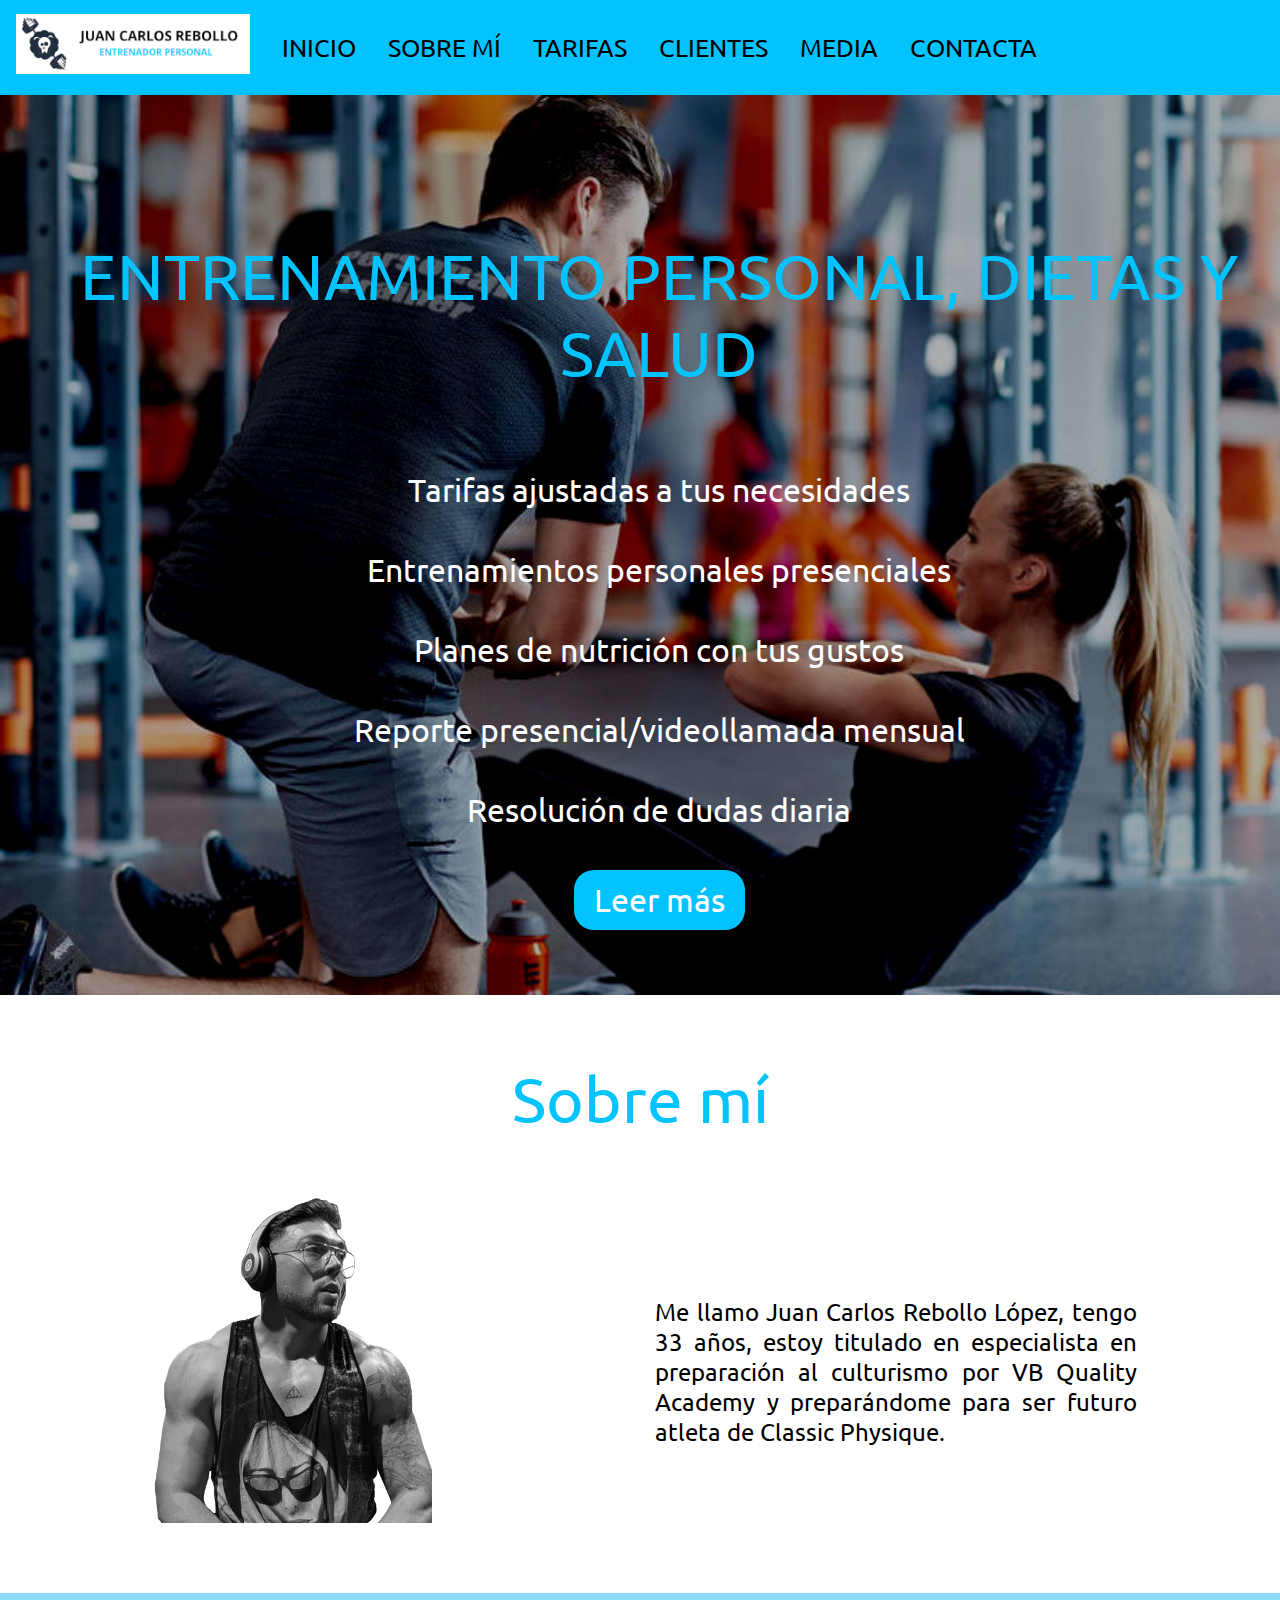
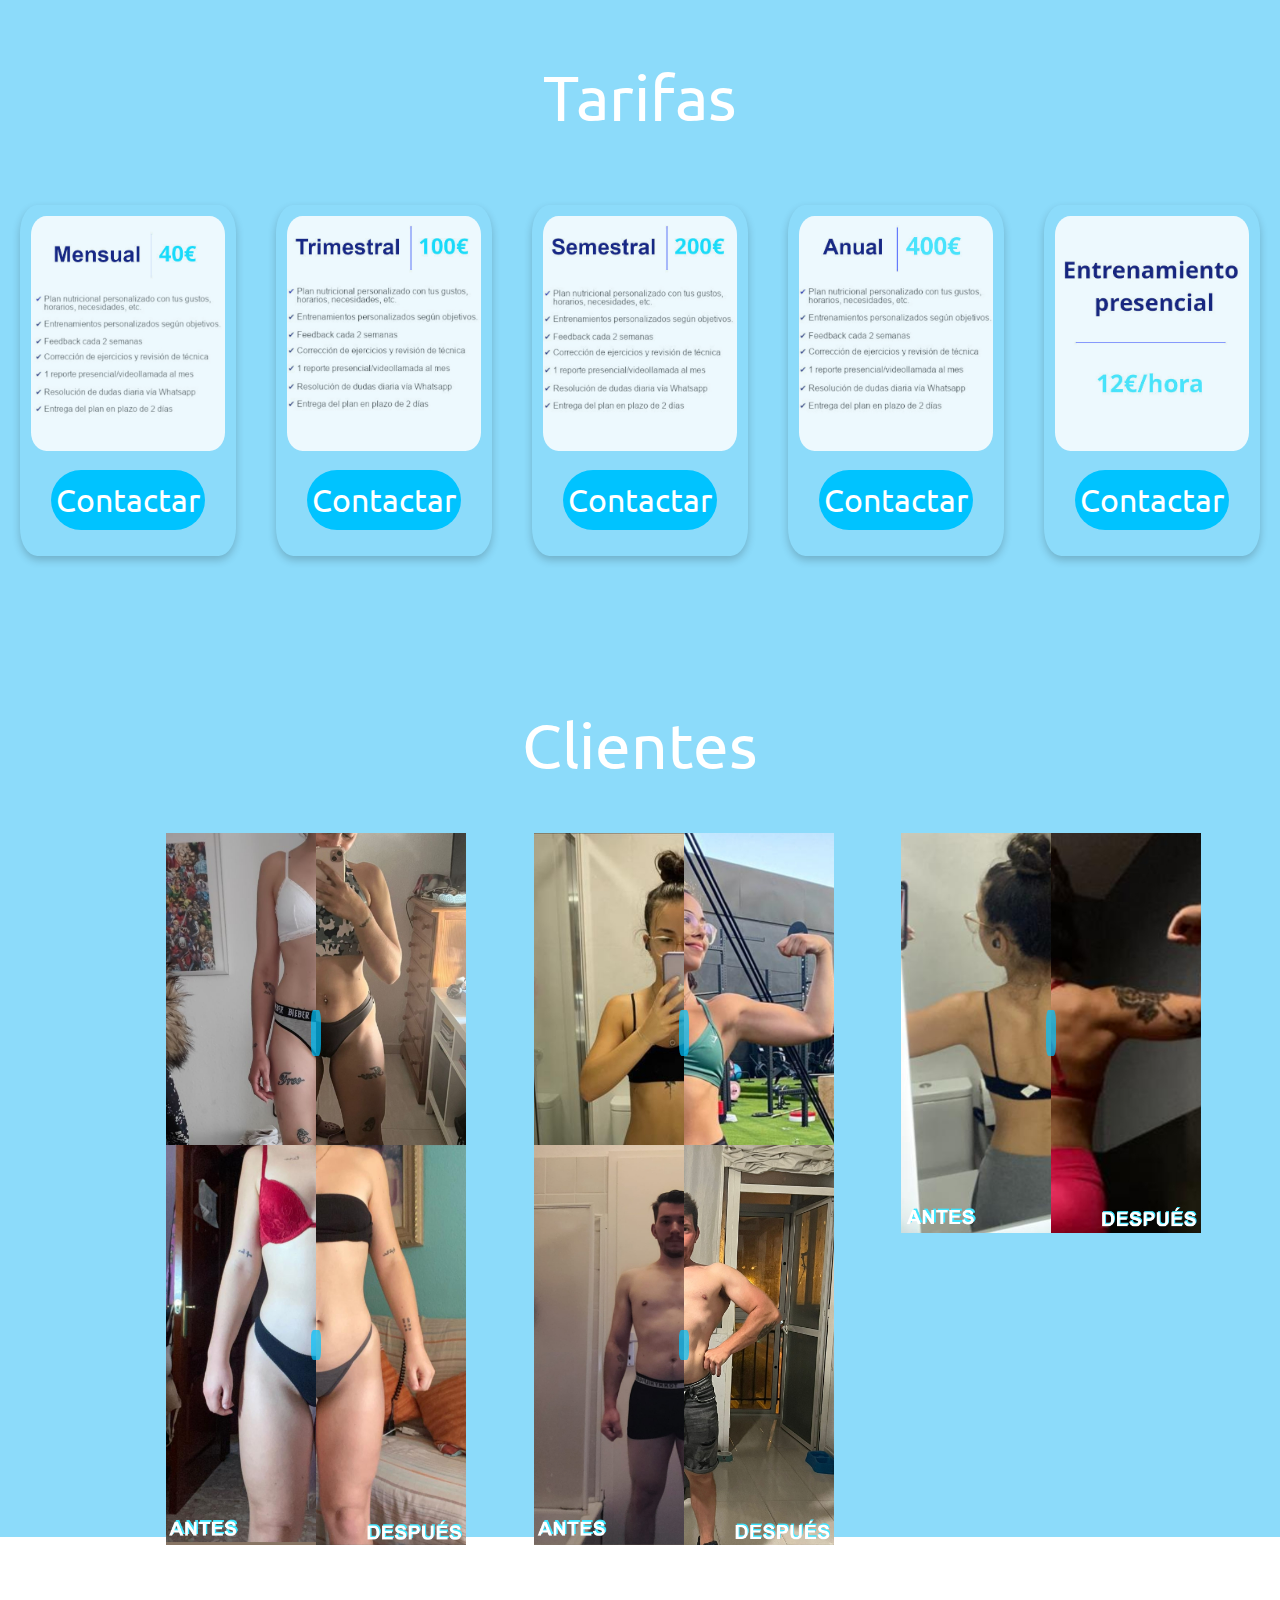
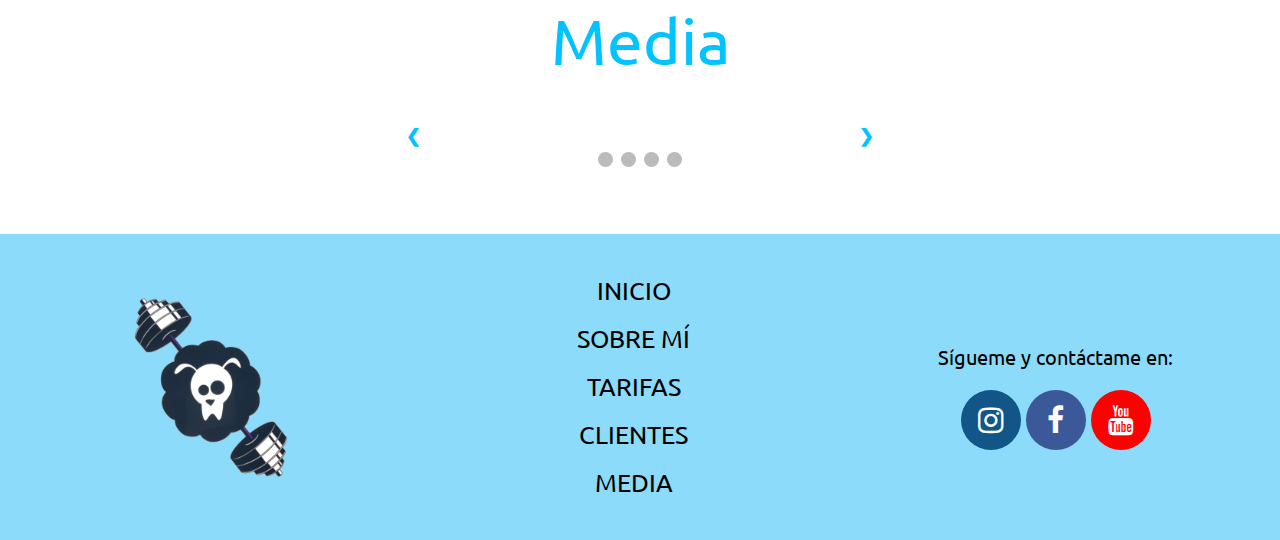
==== commit 3670d52d: "Add files via upload" ====
--- a/index.html
+++ b/index.html
@@ -16,7 +16,7 @@
         <!-- #################### BARRA DE NAVEGACIÓN #################### -->
         <nav>
             <div class="topnav" id="myTopnav">
-                <a href="#"><img id="banner" src="./images/banner.jpg" alt=""></a>
+                <a href="#"><img id="banner" src="./images/banner.jpg" alt="Banner"></a>
                 <a href="#">INICIO</a>
                 <a href="#about_me">SOBRE MÍ</a>
                 <a href="#tarifas">TARIFAS</a>
@@ -57,7 +57,7 @@
             </div>
             <div class="grid-about_me">
                 <div class="col-about_me">
-                    <img src="./images/trainer.jpg" alt="">
+                    <img src="./images/trainer.png" alt="Foto del entrenador">
                 </div>
                 <div class="col-about_me">
                     <p>Me llamo Juan Carlos Rebollo López, tengo 33 años, estoy titulado en especialista en preparación al culturismo por VB Quality Academy y preparándome para ser futuro atleta de Classic Physique.</p>
@@ -120,46 +120,46 @@
             <div class="grid-clientes">
                 <div class="img-comp-container col-clientes espacio1 espacio2">
                     <div class="img-comp-img">
-                    <img src="./images/cliente1.jpg" width="300" height="400">
-                    </div>
-                    <div class="img-comp-img img-comp-overlay">
-                    <img src="./images/cliente2.jpg" width="300" height="400">
+                    <img src="./images/cliente1.jpg" width="300" height="400" alt="Cliente después">
+                    </div>
+                    <div class="img-comp-img img-comp-overlay">
+                    <img src="./images/cliente2.jpg" width="300" height="400" alt="Cliente antes">
                     </div>
                 </div>
 
                 <div class="img-comp-container col-clientes espacio1 espacio2">
                     <div class="img-comp-img">
-                    <img src="./images/cliente3.jpg" width="300" height="400">
-                    </div>
-                    <div class="img-comp-img img-comp-overlay">
-                    <img src="./images/cliente4.jpg" width="300" height="400">
+                    <img src="./images/cliente3.jpg" width="300" height="400" alt="Cliente después">
+                    </div>
+                    <div class="img-comp-img img-comp-overlay">
+                    <img src="./images/cliente4.jpg" width="300" height="400" alt="Cliente antes">
                     </div>
                 </div>
 
                 <div class="img-comp-container col-clientes espacio1 espacio2">
                     <div class="img-comp-img">
-                    <img src="./images/cliente5.jpg" width="300" height="400">
-                    </div>
-                    <div class="img-comp-img img-comp-overlay">
-                    <img src="./images/cliente6.jpg" width="300" height="400">
+                    <img src="./images/cliente5.jpg" width="300" height="400" alt="Cliente después">
+                    </div>
+                    <div class="img-comp-img img-comp-overlay">
+                    <img src="./images/cliente6.jpg" width="300" height="400" alt="Cliente antes">
                     </div>
                 </div>
                 
                 <div class="img-comp-container col-clientes espacio2">
                     <div class="img-comp-img">
-                    <img src="./images/cliente7.jpg" width="300" height="400">
-                    </div>
-                    <div class="img-comp-img img-comp-overlay">
-                    <img src="./images/cliente8.jpg" width="300" height="400">
+                    <img src="./images/cliente7.jpg" width="300" height="400" alt="Cliente después">
+                    </div>
+                    <div class="img-comp-img img-comp-overlay">
+                    <img src="./images/cliente8.jpg" width="300" height="400" alt="Cliente antes">
                     </div>
                 </div>
 
                 <div class="img-comp-container col-clientes espacio2">
                     <div class="img-comp-img">
-                    <img src="./images/cliente9.jpg" width="300" height="400">
-                    </div>
-                    <div class="img-comp-img img-comp-overlay">
-                    <img src="./images/cliente10.jpg" width="300" height="400">
+                    <img src="./images/cliente9.jpg" width="300" height="400" alt="Cliente después">
+                    </div>
+                    <div class="img-comp-img img-comp-overlay">
+                    <img src="./images/cliente10.jpg" width="300" height="400" alt="Cliente antes">
                     </div>
                 </div>
 
@@ -178,21 +178,20 @@
         <div class="slideshow-container">
             <!-- Full-width images with number and caption text -->
             <div class="mySlides fade">
-                <img src="./images/example2.png" style="width:100%">
+                <img src="./images/slideshow1.jpg" style="width:100%" alt="Foto del entrenador">
             </div>
         
             <div class="mySlides fade">
-                <img src="./images/example5.jpg" style="width:100%">
+                <img src="./images/slideshow2.jpg" style="width:100%" alt="Foto del entrenador">
             </div>
             
             <div class="mySlides fade">
-                <img src="./images/example4.png" style="width:100%">
-            </div>
-
-            <div class="mySlides fade">
-                <img src="./images/example6.jpg" style="width:100%">
-            </div>
-
+                <img src="./images/slideshow3.jpg" style="width:100%" alt="Foto del entrenador">
+            </div>
+
+            <div class="mySlides fade">
+                <img src="./images/slideshow4.jpg" style="width:100%" alt="Foto del entrenador">
+            </div>
             <!-- Next and previous buttons -->
             <a class="prev" onclick="plusSlides(-1)">&#10094;</a>
             <a class="next" onclick="plusSlides(1)">&#10095;</a>
@@ -212,7 +211,7 @@
         <footer id="redes">
             <div class="grid-redes">
                 <div class="col-redes">
-                    <a href="#"><img src="./images/favicon.png" alt="Ken Kaneki"></a>
+                    <a href="#"><img src="./images/favicon.png" alt="Logo"></a>
                 </div>
                 <div class="col-redes" id="indice">
                     <p><a class="enlace" href="#">INICIO</a></p>
--- a/css/index.css
+++ b/css/index.css
@@ -292,7 +292,7 @@
     width: auto;
     margin-top: -22px;
     padding: 16px;
-    color: white;
+    color: rgb(0, 195, 255);
     font-weight: bold;
     font-size: 18px;
     transition: 0.6s ease;
@@ -443,8 +443,9 @@
     .grid-tarifas {grid-template-columns: 100%;}
     .grid-clientes {
         grid-template-columns: 100%;
-        padding-left: 23%;
+        padding-left: 12%;
     }
+    .espacio2 {padding-bottom: 140%;}
     .grid-media {grid-template-columns: 100%;}
     .grid-redes {grid-template-columns: 100%;}
 }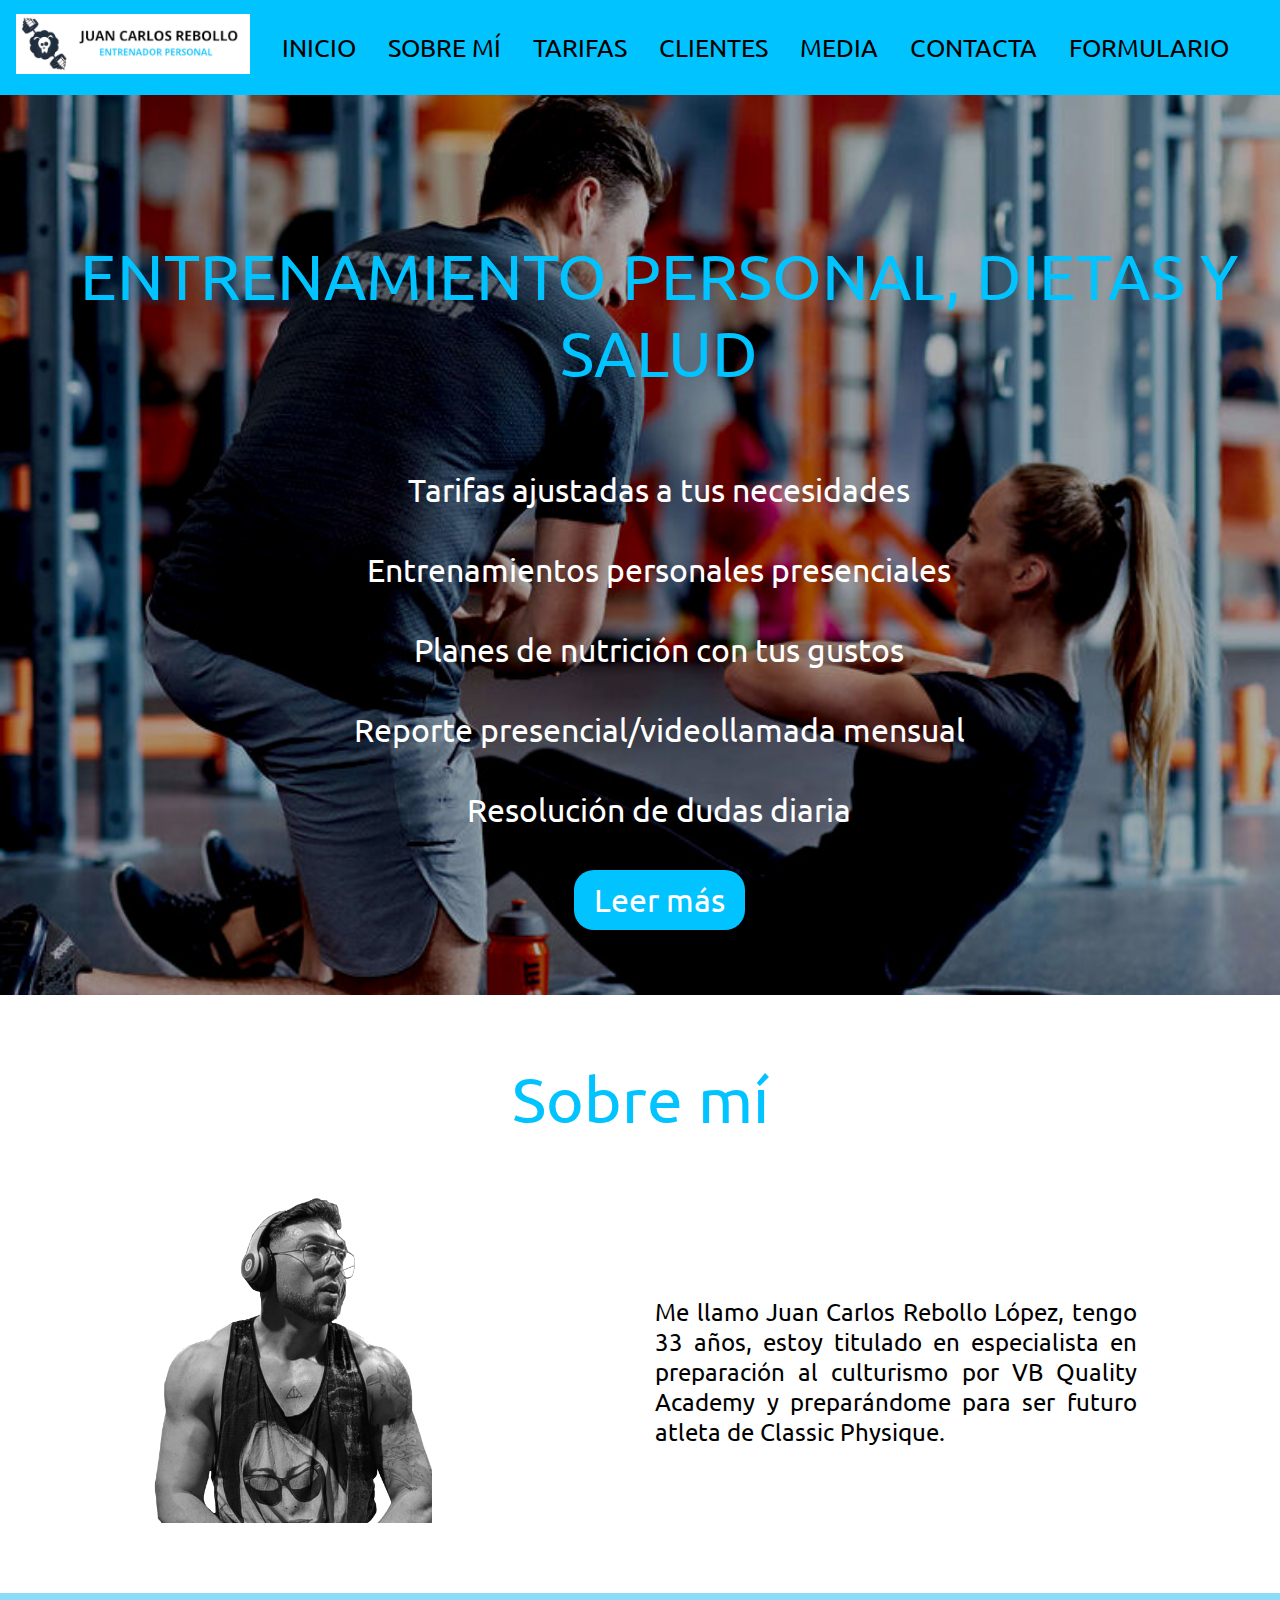
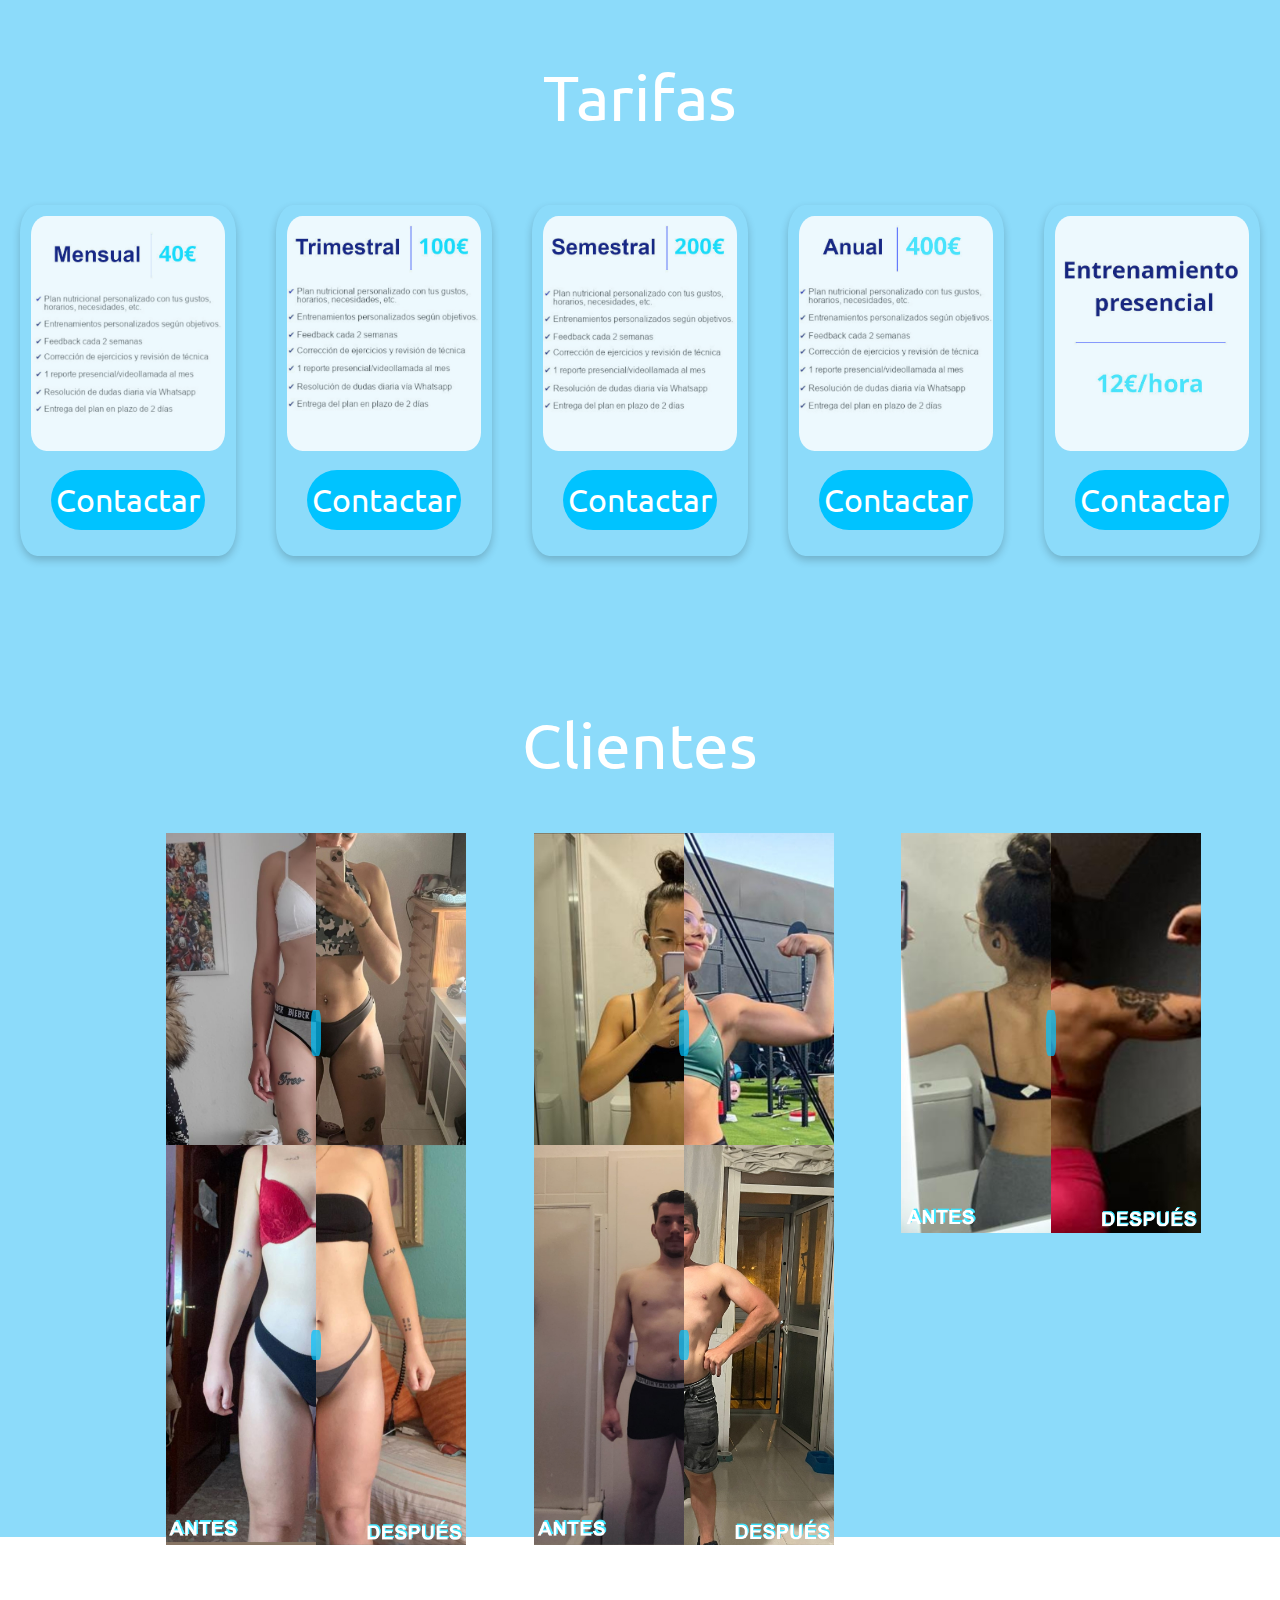
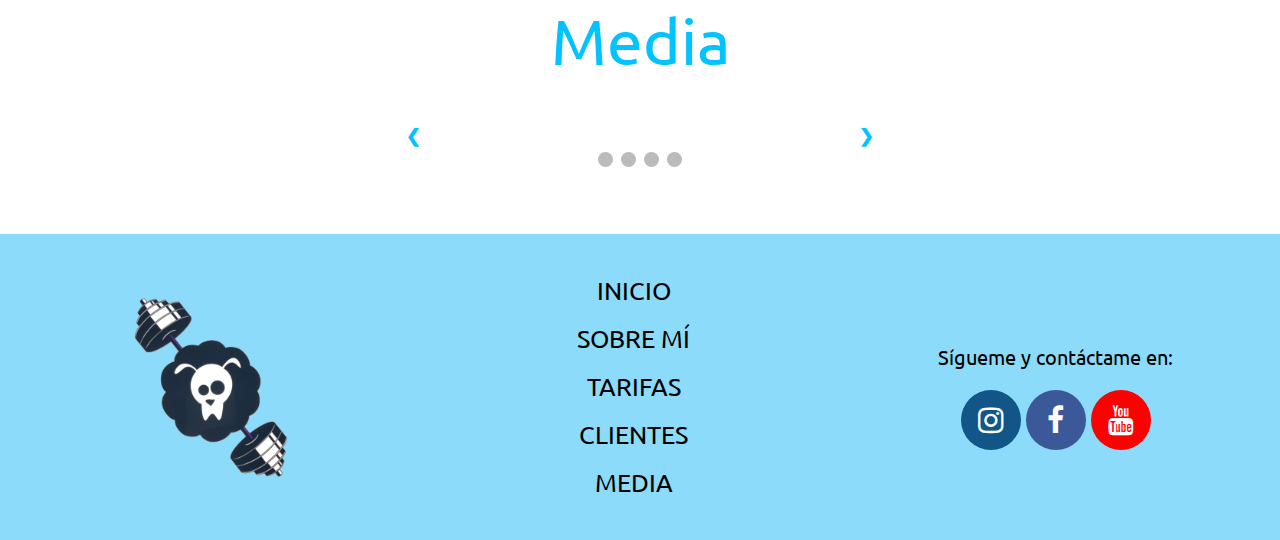
==== commit a5d36c41: "Add files via upload" ====
--- a/index.html
+++ b/index.html
@@ -23,6 +23,7 @@
                 <a href="#clientes">CLIENTES</a>
                 <a href="#media">MEDIA</a>
                 <a href="#redes">CONTACTA</a>
+                <a href="./formulario.html">FORMULARIO</a>
 
                 <!-- El último botón es especial, se desactiva su href
                 para que no mande a ningún sitio. A cambio, es manipulado
--- a/css/index.css
+++ b/css/index.css
@@ -5,11 +5,6 @@
     src: url(../fonts/Ubuntu/Ubuntu-Regular.ttf);
 }
 
-@font-face {
-    font-family: textos;
-    src: url(../fonts/Merriweather/Merriweather-Regular.ttf);
-}
-
 * {font-family: titulos;}
 
 * {box-sizing: border-box;}
@@ -17,14 +12,12 @@
 html {scroll-behavior: smooth;}
 
 body {margin: 0; padding: 0;
-      font-family: textos;
       background-color: black;
 }
 
 section {padding: 5% 0;}
 
 .titulo-seccion1 {
-    font-family: titulos;
     font-size: 4rem;
     color: rgb(0, 195, 255);
     text-align: center;
@@ -32,14 +25,13 @@
 }
 
 .titulo-seccion2 {
-    font-family: titulos;
     font-size: 4rem;
     color: white;
     text-align: center;
     padding-bottom: 4%;
 }
 
-/****************************** ESTILO DE NAV ******************************/
+/****************************** BARRA DE NAVEGACIÓN ******************************/
 
 nav {position: sticky;
      top: 0;
@@ -60,7 +52,6 @@
     color: black;
     text-align: center;
     padding: 14px 16px;
-    font-family: titulos;
     font-size: 25px;
 }
 
@@ -71,7 +62,7 @@
 
 .topnav .icon {
     display: none;
-    padding: 0px;
+    padding: 15px;
 }
 
 #banner {height: 60px;}
@@ -109,14 +100,12 @@
        padding-left: 3%;
 }
 
-#titulo {font-family: titulos;
-         font-size: 4rem;
+#titulo {font-size: 4rem;
          color: rgb(0, 195, 255);
          text-align: center;
 }
 
-#context {font-family: titulos;
-          font-size: 2rem;
+#context {font-size: 2rem;
           color: rgb(255, 255, 255);
           text-align: center;
 }
@@ -135,7 +124,7 @@
     transition: 0.3s;
 }
 
-/****************************** SYNOPSIS ******************************/
+/****************************** ABOUT ME ******************************/
 
 #about_me {background-color: white;}
 
@@ -149,7 +138,6 @@
 .col-about_me {
     padding-left: 3%;
     padding-right: 3%;
-    color: black;
     text-align: justify;
     font-size: 1.5rem;
 }
@@ -161,7 +149,7 @@
     top: 25%;
 }
 
-/****************************** GRID TARIFAS ******************************/
+/****************************** TARIFAS ******************************/
 
 #tarifas {background-color: rgb(140, 219, 250);}
 
@@ -256,7 +244,7 @@
     border-radius: 25%;
   }
 
-/**************************** GALERÍA ****************************/
+/**************************** MEDIA ****************************/
 
 #media {background-color: white;}
 
@@ -271,8 +259,6 @@
     padding-bottom: 5%;
     border-radius: 10%;
 }
-
-/**************************** SLIDESHOW ****************************/
 
 /* Slideshow container */
 .slideshow-container {
@@ -345,7 +331,7 @@
   to {opacity: 1}
 }
 
-/**************************** GRID FOOTER ****************************/
+/**************************** FOOTER ****************************/
 
 footer {background-color: rgb(140, 219, 250);}
 
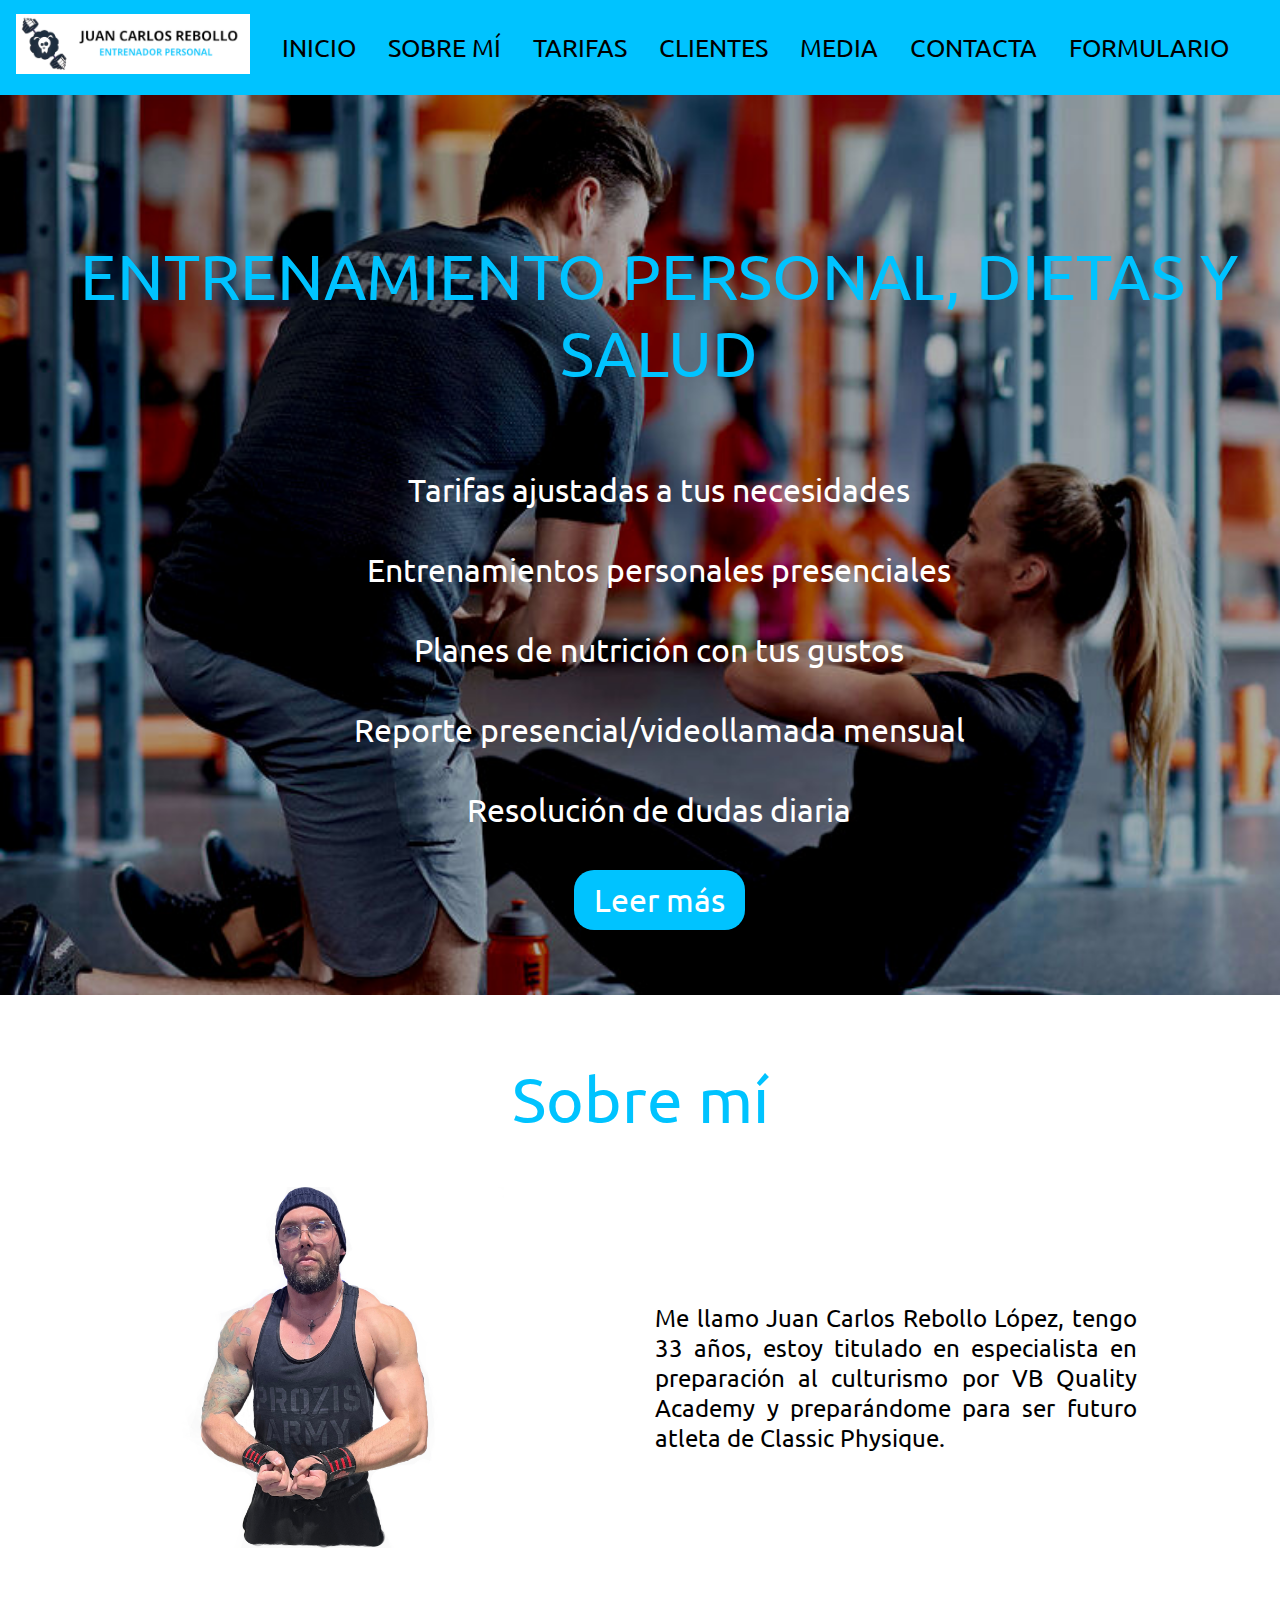
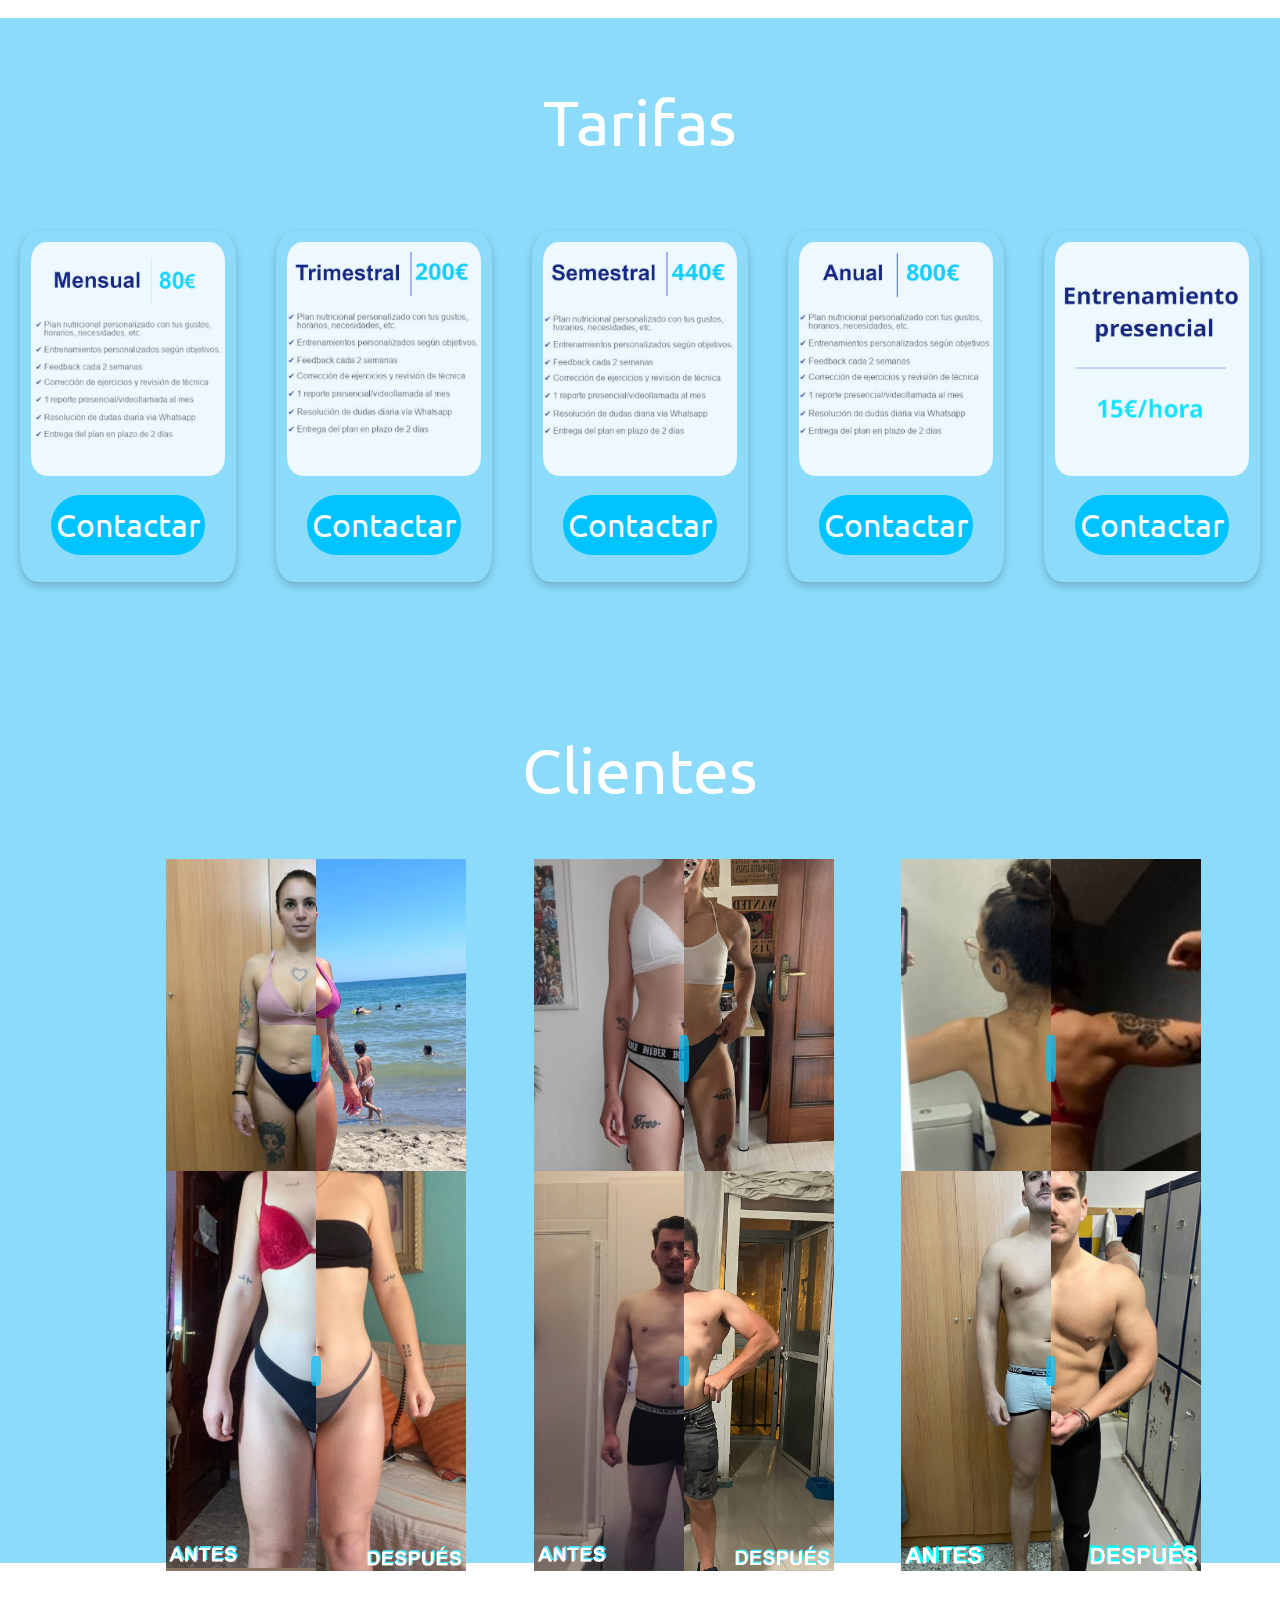
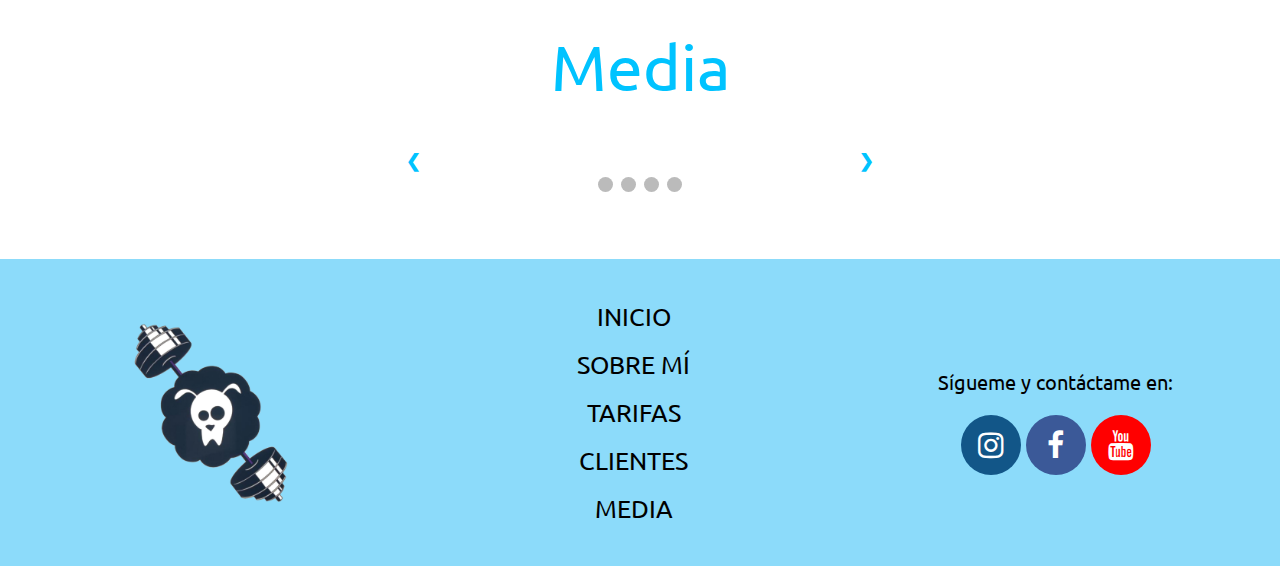
==== commit d1c5e6bd: "Trainer, clients and training cost images" ====
--- a/index.html
+++ b/index.html
@@ -121,19 +121,19 @@
             <div class="grid-clientes">
                 <div class="img-comp-container col-clientes espacio1 espacio2">
                     <div class="img-comp-img">
-                    <img src="./images/cliente1.jpg" width="300" height="400" alt="Cliente después">
-                    </div>
-                    <div class="img-comp-img img-comp-overlay">
-                    <img src="./images/cliente2.jpg" width="300" height="400" alt="Cliente antes">
+                    <img src="./images/nuevo2.jpg" width="300" height="400" alt="Cliente después">
+                    </div>
+                    <div class="img-comp-img img-comp-overlay">
+                    <img src="./images/antiguo2.jpg" width="300" height="400" alt="Cliente antes">
                     </div>
                 </div>
 
                 <div class="img-comp-container col-clientes espacio1 espacio2">
                     <div class="img-comp-img">
-                    <img src="./images/cliente3.jpg" width="300" height="400" alt="Cliente después">
-                    </div>
-                    <div class="img-comp-img img-comp-overlay">
-                    <img src="./images/cliente4.jpg" width="300" height="400" alt="Cliente antes">
+                    <img src="./images/nuevo3.jpg" width="300" height="400" alt="Cliente después">
+                    </div>
+                    <div class="img-comp-img img-comp-overlay">
+                    <img src="./images/antiguo3.jpg" width="300" height="400" alt="Cliente antes">
                     </div>
                 </div>
 
@@ -161,6 +161,15 @@
                     </div>
                     <div class="img-comp-img img-comp-overlay">
                     <img src="./images/cliente10.jpg" width="300" height="400" alt="Cliente antes">
+                    </div>
+                </div>
+
+                <div class="img-comp-container col-clientes espacio2">
+                    <div class="img-comp-img">
+                    <img src="./images/nuevo1.jpg" width="300" height="400" alt="Cliente después">
+                    </div>
+                    <div class="img-comp-img img-comp-overlay">
+                    <img src="./images/antiguo1.jpg" width="300" height="400" alt="Cliente antes">
                     </div>
                 </div>
 
--- a/css/index.css
+++ b/css/index.css
@@ -142,7 +142,7 @@
     font-size: 1.5rem;
 }
 
-.col-about_me img {width: 60%;}
+.col-about_me img {width: 75%;}
 
 .col-about_me p {
     position: relative;
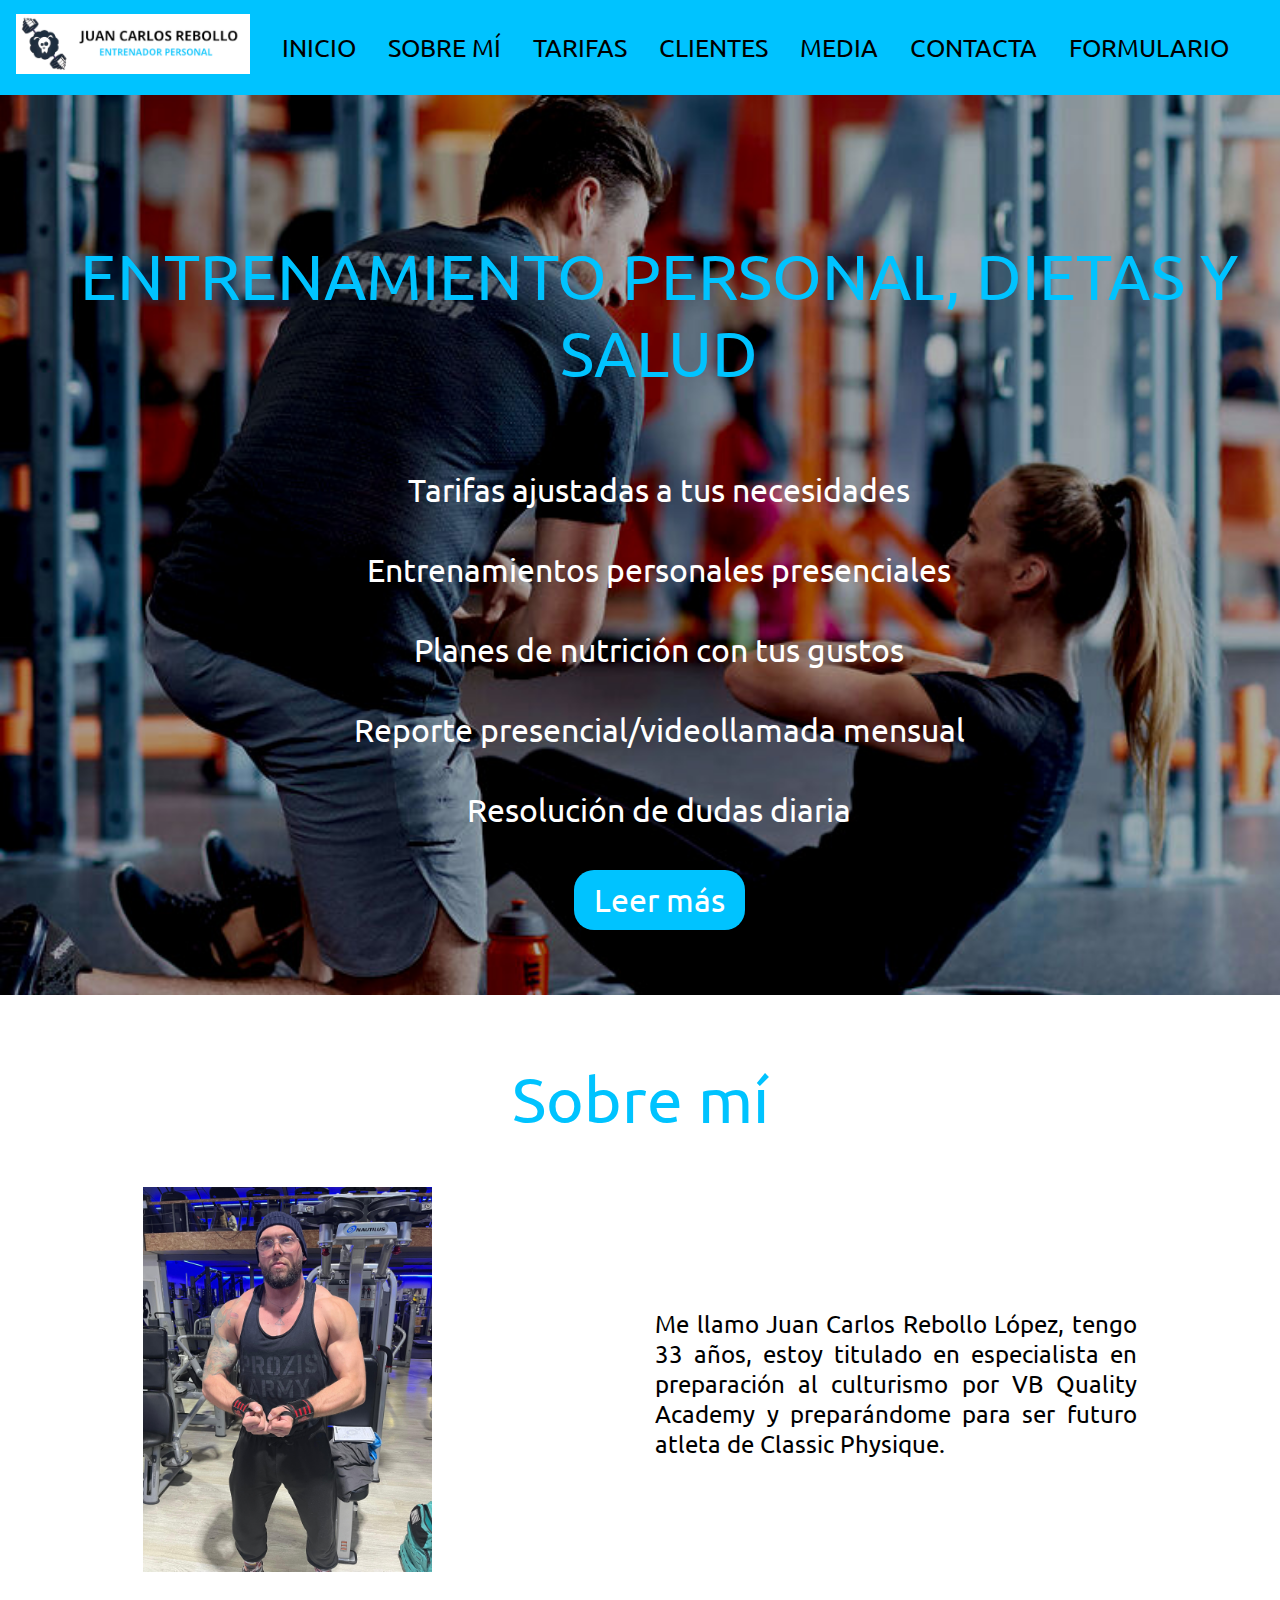
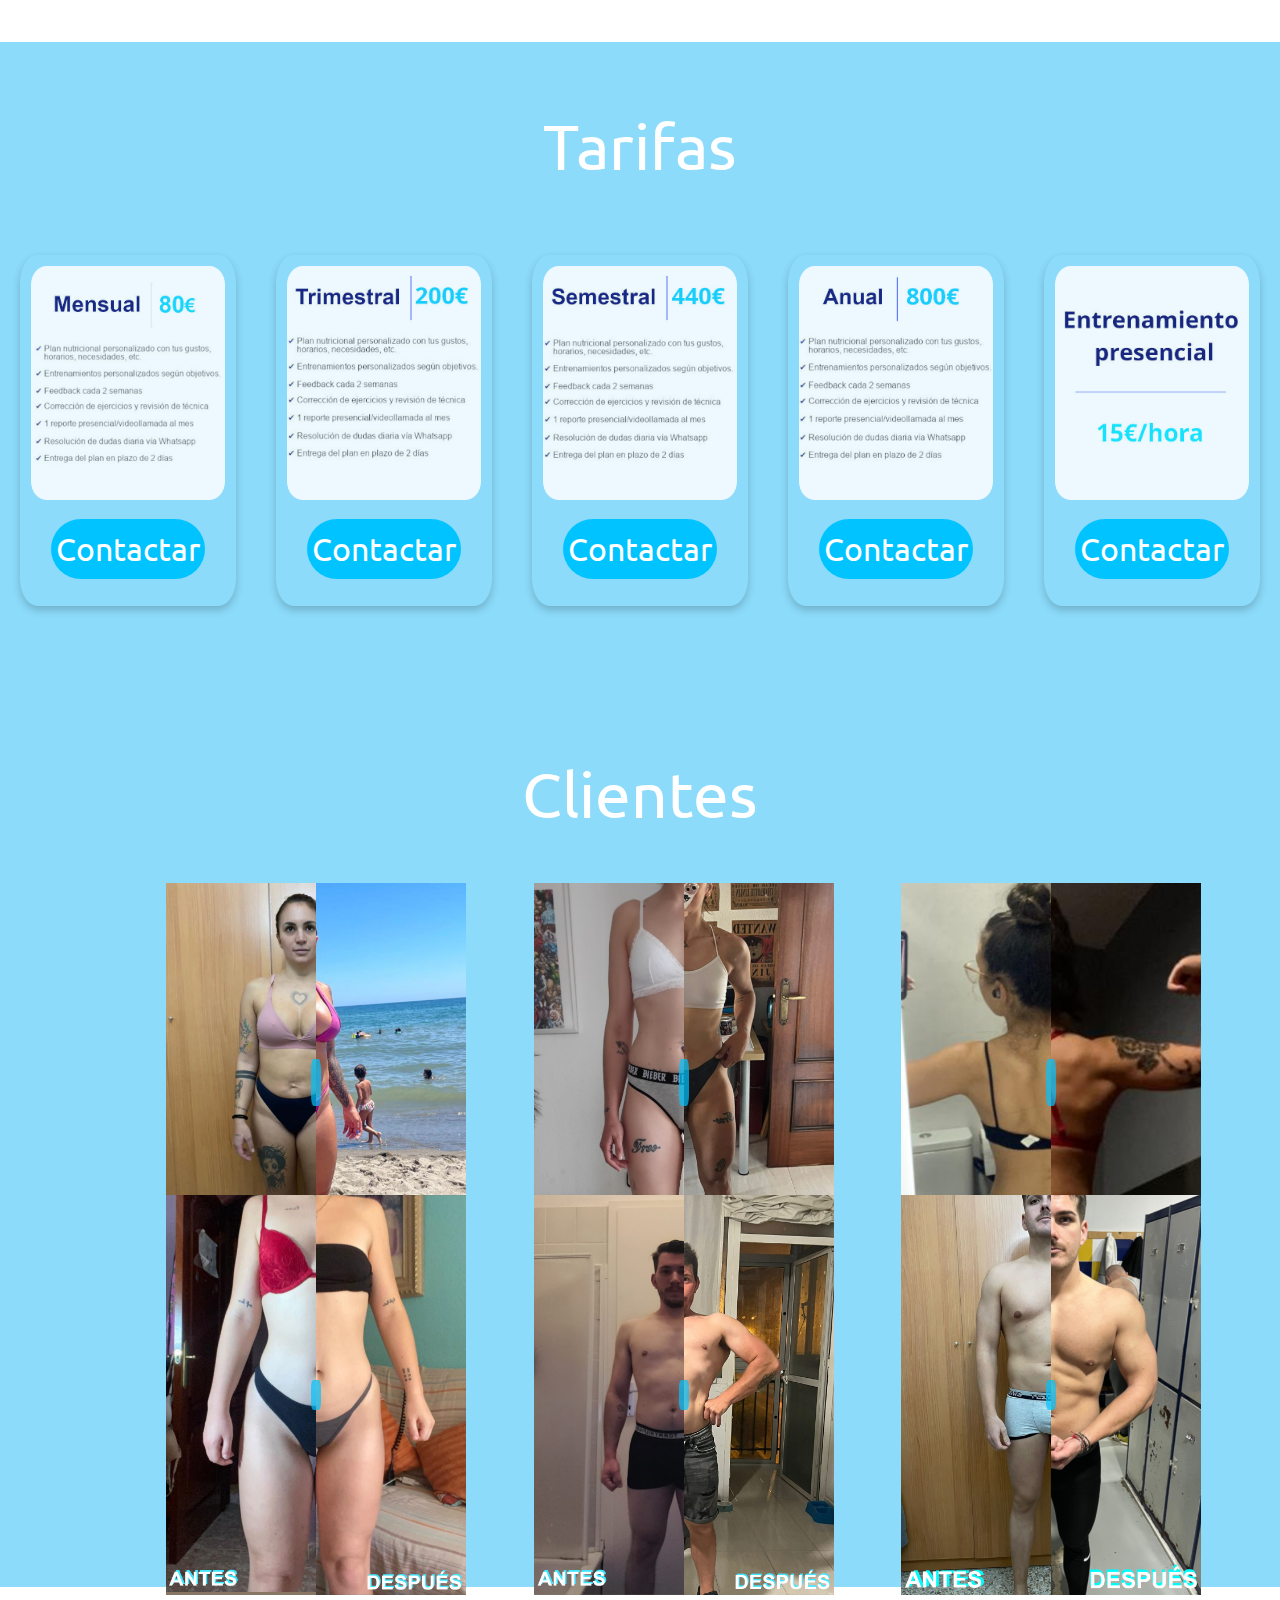
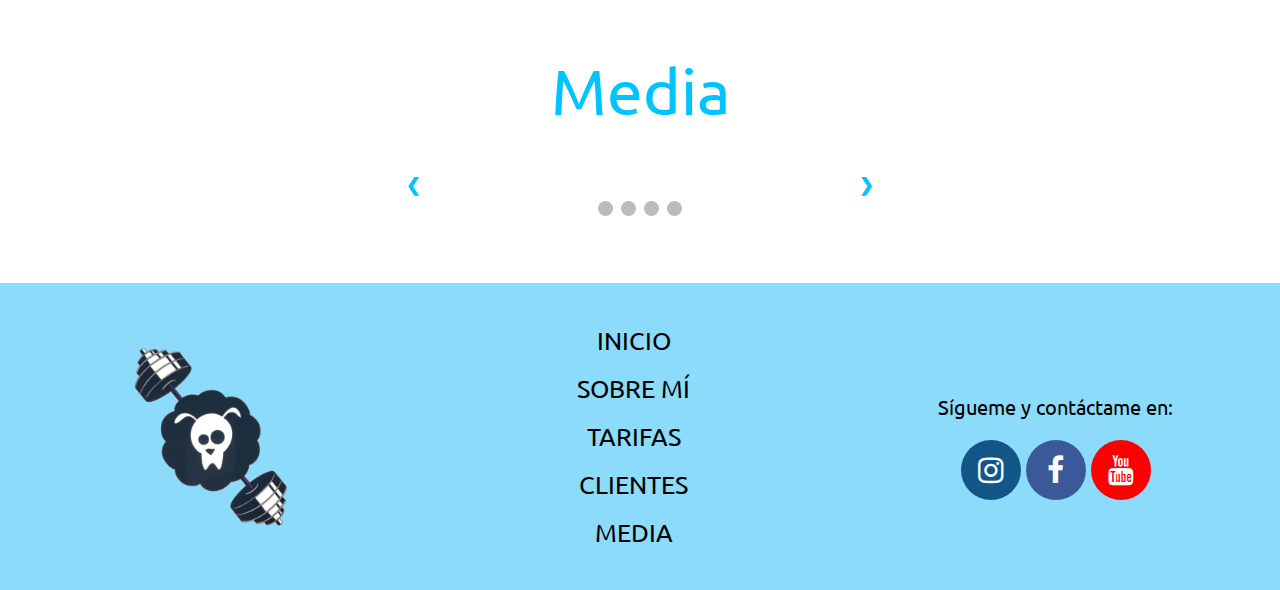
==== commit 5eae0f7e: "Trainer image" ====
--- a/index.html
+++ b/index.html
@@ -58,7 +58,7 @@
             </div>
             <div class="grid-about_me">
                 <div class="col-about_me">
-                    <img src="./images/trainer.png" alt="Foto del entrenador">
+                    <img src="./images/trainer.jpg" alt="Foto del entrenador">
                 </div>
                 <div class="col-about_me">
                     <p>Me llamo Juan Carlos Rebollo López, tengo 33 años, estoy titulado en especialista en preparación al culturismo por VB Quality Academy y preparándome para ser futuro atleta de Classic Physique.</p>
--- a/css/index.css
+++ b/css/index.css
@@ -11,8 +11,10 @@
 
 html {scroll-behavior: smooth;}
 
-body {margin: 0; padding: 0;
-      background-color: black;
+body {
+    margin: 0;
+    padding: 0;
+    background-color: black;
 }
 
 section {padding: 5% 0;}
@@ -33,9 +35,10 @@
 
 /****************************** BARRA DE NAVEGACIÓN ******************************/
 
-nav {position: sticky;
-     top: 0;
-     z-index: 999;
+nav {
+    position: sticky;
+    top: 0;
+    z-index: 999;
 }
 
 .topnav {
@@ -70,52 +73,56 @@
 #trainer {color: rgb(0, 195, 255);}
 
 @media screen and (max-width: 1050px) {
-  .topnav a:not(:first-child) {display: none;}
-  .topnav a.icon {
-      float: right;
-      display: block;
-  }
+    .topnav a:not(:first-child) {display: none;}
+    .topnav a.icon {
+        float: right;
+        display: block;
+    }
 }
 
 @media screen and (max-width: 1050px) {
-  .topnav.responsive {position: relative;}
-  .topnav.responsive a.icon {
-      position: absolute;
-      right: 0;
-      top: 0;
-  }
-  .topnav.responsive a {
-      float: none;
-      display: block;
-      text-align: left;
-  }
+    .topnav.responsive {position: relative;}
+    .topnav.responsive a.icon {
+        position: absolute;
+        right: 0;
+        top: 0;
+    }
+    .topnav.responsive a {
+        float: none;
+        display: block;
+        text-align: left;
+    }
 }
 
 /****************************** HERO SECTION ******************************/
 
-#hero {background-image: url(../images/hero.jpg);
-       height: 100vh;
-       background-repeat: no-repeat;
-       background-size: cover;
-       padding-left: 3%;
-}
-
-#titulo {font-size: 4rem;
-         color: rgb(0, 195, 255);
-         text-align: center;
-}
-
-#context {font-size: 2rem;
-          color: rgb(255, 255, 255);
-          text-align: center;
-}
-
-.btn {display: inline-block;
-      padding: 10px 20px;
-      background-color: rgb(0, 195, 255);
-      color: white;
-      text-decoration: none;
-      border-radius: 20px;
+#hero {
+    background-image: url(../images/hero.jpg);
+    height: 100vh;
+    background-repeat: no-repeat;
+    background-size: cover;
+    padding-left: 3%;
+}
+
+#titulo {
+    font-size: 4rem;
+    color: rgb(0, 195, 255);
+    text-align: center;
+}
+
+#context {
+    font-size: 2rem;
+    color: rgb(255, 255, 255);
+    text-align: center;
+}
+
+.btn {
+    display: inline-block;
+    padding: 10px 20px;
+    background-color: rgb(0, 195, 255);
+    color: white;
+    text-decoration: none;
+    border-radius: 20px;
 }
 
 .btn:hover {
@@ -142,7 +149,7 @@
     font-size: 1.5rem;
 }
 
-.col-about_me img {width: 75%;}
+.col-about_me img {width: 60%;}
 
 .col-about_me p {
     position: relative;
@@ -161,11 +168,11 @@
 .col-tarifas {padding: 8%;}
 
 .card {
-  /* Añadir sombras para crear el "efecto card" */
-  box-shadow: 0 4px 8px 0 rgba(0,0,0,0.2);
-  transition: 0.3s;
-  padding: 5%;
-  border-radius: 8%;
+    /* Añadir sombras para crear el "efecto card" */
+    box-shadow: 0 4px 8px 0 rgba(0,0,0,0.2);
+    transition: 0.3s;
+    padding: 5%;
+    border-radius: 8%;
 }
 
 /* Con el ratón encima, añade una sombra más amplia */
@@ -180,19 +187,20 @@
 
 .card img:hover {opacity: 1;}
 
-.btn2 {text-decoration: none;
-       font-size: 2rem;
-       color: white;
-       background-color: rgb(0, 195, 255);
-       border-radius: 30px;
-       transition: 0.3s;
-       display: flex;
-       justify-content: center;
-       align-items: center;
-       padding-top: 10px;
-       padding-bottom: 10px;
-       margin-left: 10%;
-       margin-right: 10%;
+.btn2 {
+    text-decoration: none;
+    font-size: 2rem;
+    color: white;
+    background-color: rgb(0, 195, 255);
+    border-radius: 30px;
+    transition: 0.3s;
+    display: flex;
+    justify-content: center;
+    align-items: center;
+    padding-top: 10px;
+    padding-bottom: 10px;
+    margin-left: 10%;
+    margin-right: 10%;
 }
 
 .btn2:hover {
@@ -224,13 +232,13 @@
     height: auto;
     overflow: hidden;
 }
-  
+
 .img-comp-img img {
     display: block;
     vertical-align: middle;
 }
-  
-  .img-comp-slider {
+
+.img-comp-slider {
     position: absolute;
     z-index: 9;
     cursor: ew-resize;
@@ -242,7 +250,7 @@
     width: 10px;
     height: 15%;
     border-radius: 25%;
-  }
+}
 
 /**************************** MEDIA ****************************/
 
@@ -288,8 +296,8 @@
 
 /* Position the "next button" to the right */
 .next {
-  right: 0;
-  border-radius: 3px 0 0 3px;
+    right: 0;
+    border-radius: 3px 0 0 3px;
 }
 
 /* On hover, add a black background color with a little bit see-through */
@@ -297,38 +305,38 @@
 
 /* Caption text */
 .text {
-  color: #f2f2f2;
-  font-size: 15px;
-  padding: 8px 12px;
-  position: absolute;
-  bottom: 8px;
-  width: 100%;
-  text-align: center;
+    color: #f2f2f2;
+    font-size: 15px;
+    padding: 8px 12px;
+    position: absolute;
+    bottom: 8px;
+    width: 100%;
+    text-align: center;
 }
 
 /* The dots/bullets/indicators */
 .dot {
-  cursor: pointer;
-  height: 15px;
-  width: 15px;
-  margin: 0 2px;
-  background-color: #bbb;
-  border-radius: 50%;
-  display: inline-block;
-  transition: background-color 0.6s ease;
+    cursor: pointer;
+    height: 15px;
+    width: 15px;
+    margin: 0 2px;
+    background-color: #bbb;
+    border-radius: 50%;
+    display: inline-block;
+    transition: background-color 0.6s ease;
 }
 
 .active, .dot:hover {background-color: #717171;}
 
 /* Fading animation */
 .fade {
-  animation-name: fade;
-  animation-duration: 1.5s;
+    animation-name: fade;
+    animation-duration: 1.5s;
 }
 
 @keyframes fade {
-  from {opacity: .4}
-  to {opacity: 1}
+    from {opacity: .4}
+    to {opacity: 1}
 }
 
 /**************************** FOOTER ****************************/
@@ -353,14 +361,15 @@
 #indice {text-align: center;}
 
 /* Style all font awesome icons */
-.fa {box-sizing: content-box;
-     padding: 15px;
-     font-size: 30px !important;
-     width: 30px;
-     height: 30px;
-     text-align: center;
-     text-decoration: none;
-     border-radius: 50%;
+.fa {
+    box-sizing: content-box;
+    padding: 15px;
+    font-size: 30px !important;
+    width: 30px;
+    height: 30px;
+    text-align: center;
+    text-decoration: none;
+    border-radius: 50%;
 }
 
 /* Add a hover effect if you want */
